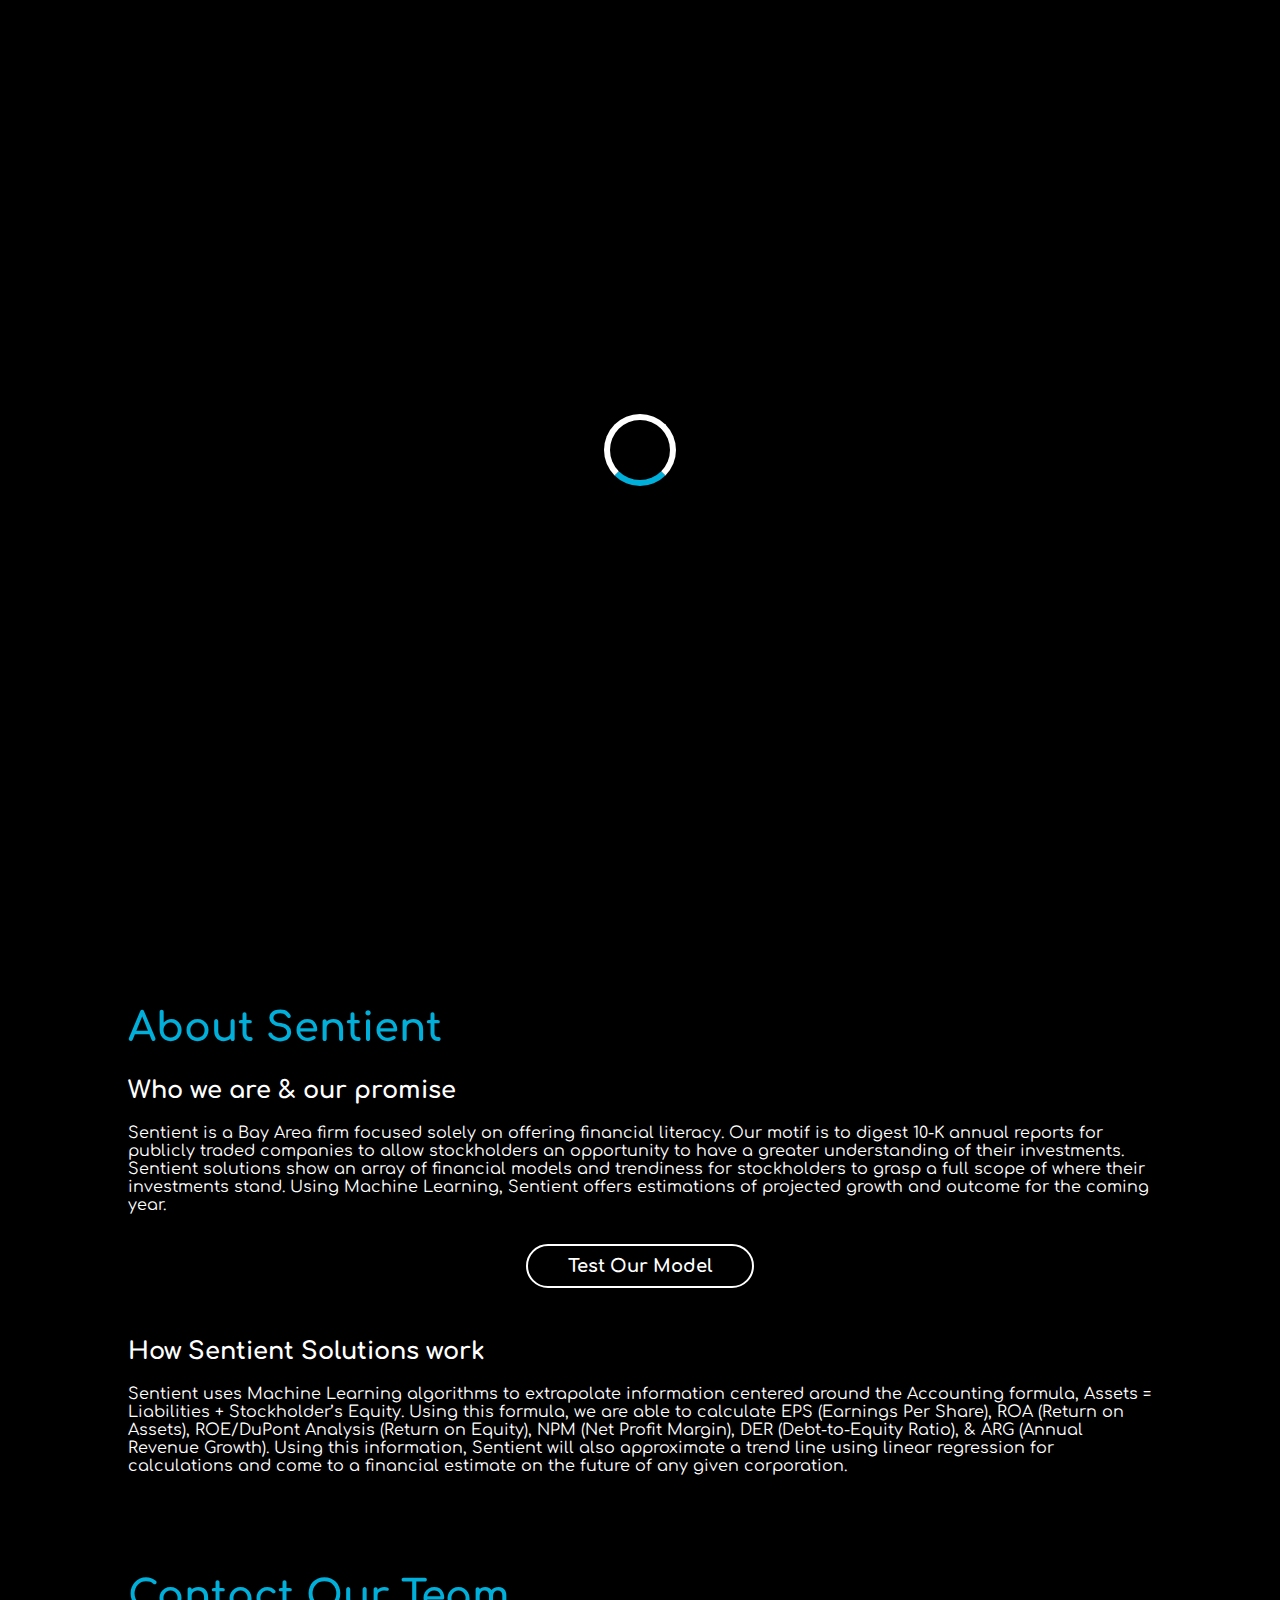
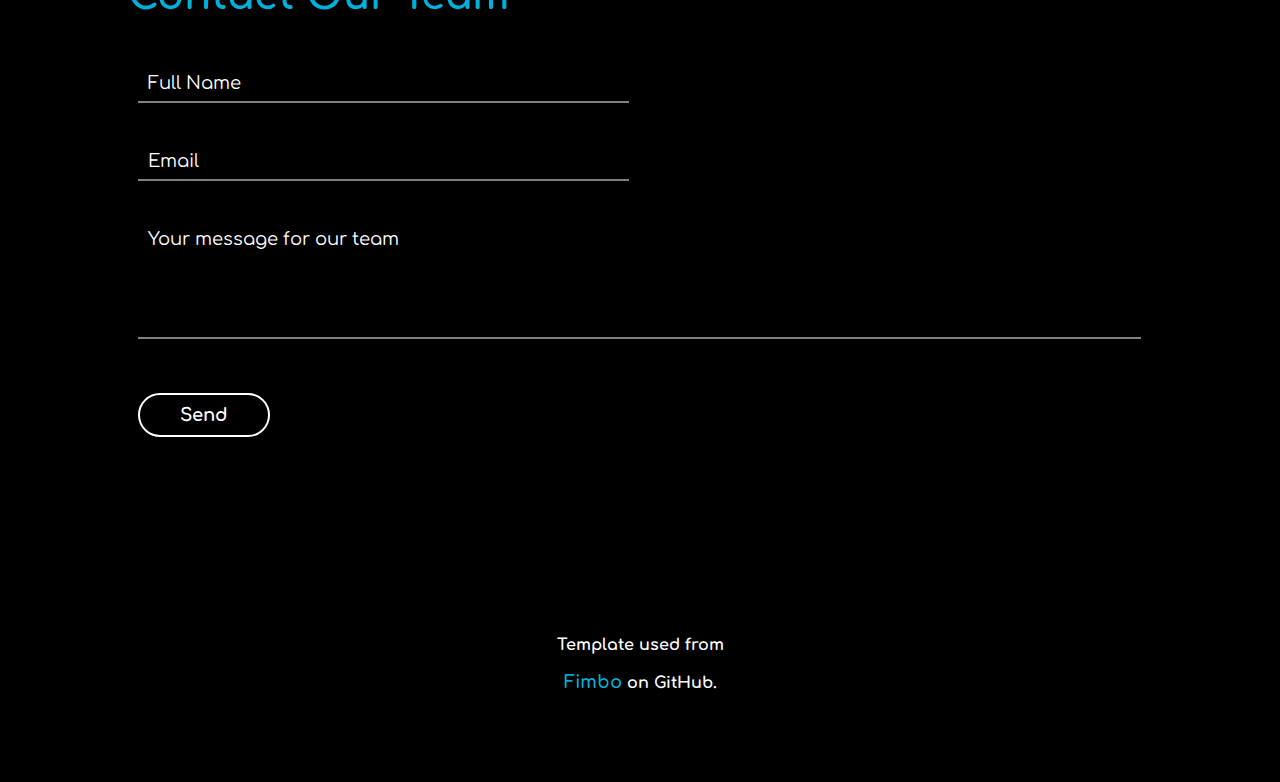
==== templates/index.html @ dc27a4b5 "Yay" ====
<!DOCTYPE html>
<html lang="en">
<head>
    <meta charset="UTF-8">
    <meta name="viewport" content="width=device-width, initial-scale=1.0">
    <meta http-equiv="X-UA-Compatible" content="ie=edge">
    <title>Sentient</title>
    <link rel="stylesheet" href="https://cdnjs.cloudflare.com/ajax/libs/animate.css/3.7.0/animate.min.css">
    <link href="https://fonts.googleapis.com/css?family=Comfortaa:700" rel="stylesheet">
    <script src="https://code.jquery.com/jquery-3.3.1.min.js" integrity="sha256-FgpCb/KJQlLNfOu91ta32o/NMZxltwRo8QtmkMRdAu8=" crossorigin="anonymous"></script>
    <link rel="stylesheet" href="https://use.fontawesome.com/releases/v5.7.1/css/all.css" integrity="sha384-fnmOCqbTlWIlj8LyTjo7mOUStjsKC4pOpQbqyi7RrhN7udi9RwhKkMHpvLbHG9Sr" crossorigin="anonymous">
    <link rel="stylesheet" href="index.css">

</head>
<body>
    <div id="loading">
        <div id="spinner"></div>
    </div>
    <div id="header" class="animated slideInDown" style="animation-delay:1.8s;">
    <div id="title">Sentient</div><br>
    <div id="links">
        <a href="10k.html">10K Report Analysis</a>
        <a href="#work" style="margin:0px 60px;">About Sentient</a>
        <a href="#contact">contact</a>
    </div>
    </div>

    <center>
    <div id="middle">
        <h1>
            <span class="text-1">Financial Literacy for All.</span>
            <span class="text-2">Every Stockholder's Dream.</span>
          </h1>
    </div>
    </center>

    <div id="portfolio">
         
              <div id="work">
                 <h1>About Sentient</h1>

                 <div class="project">
                 <h2>Who we are & our promise</h2>
                 <div>
                    Sentient is a Bay Area firm focused solely on offering financial literacy. Our motif is to digest 10-K annual reports for publicly traded companies to allow stockholders an opportunity to have a greater understanding of their investments. Sentient solutions show an array of financial models and trendiness for stockholders to grasp a full scope of where their investments stand. Using Machine Learning, Sentient offers estimations of projected growth and outcome for the coming year.</div>
                 <center><button class="btn_one" onclick="window.open('10k.html')">Test Our Model</button></center>
                </div>

                <div class="project">
                    <h2>How Sentient Solutions work </h2>
                    <div>Sentient uses Machine Learning algorithms to extrapolate information centered around the Accounting formula, Assets = Liabilities + Stockholder’s Equity. Using this formula, we are able to calculate EPS (Earnings Per Share), ROA (Return on Assets), ROE/DuPont Analysis (Return on Equity), NPM (Net Profit Margin), DER (Debt-to-Equity Ratio), & ARG (Annual Revenue Growth). Using this information, Sentient will also approximate a trend line using linear regression for calculations and come to a financial estimate on the future of any given corporation. </div>
                   </div>

             </div>
         
              <div id="contact">
                 <h1>Contact Our Team</h1> 
                 <form>
                     <input type="text" placeholder="Full Name" required>
                     <input type="email" placeholder="Email" required><br>
                     <textarea placeholder="Your message for our team" required rows="5"></textarea><br>
                     <button class="btn_one">Send</button>
                 </form>   
             </div>
    </div>
    <div id="footer">
        Template used from <br><br> <a href="https://github.com/imfunniee/fimbo.git">Fimbo</a> on GitHub.
    </div>
<script src="index.js" type="text/javascript"></script>
</body>
</html>
---- templates/index.css ----
body,html {
    padding:0px;
    margin:0px;
    font-family: 'Comfortaa', cursive;
    font-weight:bold;
    color:#fff;
    background:rgb(0, 0, 0);
    scroll-behavior: smooth;
}
#loading {
    width: 100vw;
    height: 100vh;
    position: fixed;
    background: #000;
    z-index: 999;
    display: flex;
    justify-content: center;
    flex-direction: column;
    align-items: center;
}
#spinner {
    animation: rotate 0.56s infinite linear;
    width:60px;
    height:60px;
    border:6px solid #fff;
    border-bottom:6px solid #00B0DA;
    border-radius:50%;
    margin:0;
}
@keyframes rotate {
    0% {transform: rotate(0deg);}
    100% {transform: rotate(360deg);}
}
#header {
    width:80%;
    padding:4% 10%;
    text-align:center;
    position:absolute;
    transition:0.6s ease-in-out;
}
#header div {
    display:block;
}
#title {
    font-size:40px;
    background-image: linear-gradient(to left, white 0%, white 100%);
    text-shadow: 5px 5px 5px black;
    -webkit-background-clip:text;
    background-clip:text;
    -webkit-text-fill-color: white;
    background-size:500% 500% !important;
    -webkit-animation: Gradient 20s ease infinite;
    -moz-animation: Gradient 20s ease infinite;
    -o-animation: Gradient 20s ease infinite;
    animation: Gradient 20s ease infinite;
    font-family: 'Comfortaa', cursive;
}
#links {
    margin:40px 0px;
    transition:0.6s ease-in-out;
    color:#fff;
}
#links a {
    margin:0px 30px;
    color:inherit;
    text-decoration:none;
    transition:0.4s ease-in-out;
    padding:5px 8px;
    border-bottom:2px solid transparent;
    text-shadow: 5px 5px 5px black;
}
#links a:hover {
    border-bottom:2px solid #00B0DA;
}
#middle {
    width:100%;
    height:80vh;
    background:linear-gradient(0deg,rgba(0,0,0,1),rgba(0,0,0,0)),url("imgs/sentient.jpg") center center fixed;
    background-size:100% auto;
    background-repeat:no-repeat;
    color:white;
    display:flex;
    justify-content:center;
    flex-direction:column;
    transition:1s ease-in-out;
    padding-top:20vh;
}
#tagline {
    font-size:50px;
    width:60%;
}
#portfolio {
    width:80%;
    padding:2% 10%;
}
#portfolio div h1 {
    font-size:40px;
    background-image: linear-gradient(to left, #00B0DA 0%, #00B0DA 100%);
    -webkit-background-clip:text;
    background-clip:text;
    -webkit-text-fill-color: transparent;
    background-size:500% 500% !important;
    -webkit-animation: Gradient 20s ease infinite;
    -moz-animation: Gradient 20s ease infinite;
    -o-animation: Gradient 20s ease infinite;
    animation: Gradient 20s ease infinite;
    font-family: 'Comfortaa', cursive;
}
#skills {
    margin:4vh 0px !important;
    padding:2vh 0px !important;
}
#work {
    margin:4vh 0px !important;
    padding:2vh 0px !important;
}
#contact {
    margin:4vh 0px !important;
    padding:2vh 0px !important;
}
#contact form {
    width:100%;
}
#contact form input {
    width:46%;
    margin:20px 1%;
    background:transparent;
    border:0px;
    border-bottom:2px solid rgba(255,255,255,0.5);
    padding:8px 10px;
    font-family: 'Comfortaa', cursive;
    font-size:18px;
    transition:0.4s ease-in-out;
    color:#fff;
}
#contact form textarea {
    width:96%;
    margin:20px 1%;
    padding:8px 10px;
    border:0px;
    border-bottom:2px solid rgba(255,255,255,0.5);
    padding:8px 10px;
    font-family: 'Comfortaa', cursive;
    font-size:18px;
    background:transparent;
    resize:none;
    transition:0.4s ease-in-out;
    color:#fff;
}
#contact form input:focus {
    outline:none;
    border-bottom:2px solid rgba(255,255,255,1);
}
#contact form textarea:focus {
    outline:none;
    border-bottom:2px solid rgba(255,255,255,1);
}
::placeholder {
    color:#fff;
}
.btn_one {
    color:white;
    padding:10px 40px;
    border-radius:50px;
    border:2px solid #fff;
    font-size:18px;
    font-family: 'Comfortaa', cursive;
    font-weight:bold;
    background:transparent;
    transition:0.4s ease-in-out;
    margin:30px 10px;
}
.btn_one:hover {
    background:#00B0DA;
    cursor:pointer;
    color:#000;
}
.project div {
    font-weight:normal;
}
.btn_two {
    color:#000;
    padding:10px 40px;
    border-radius:50px;
    border:2px solid #fff;
    font-size:18px;
    font-family: 'Comfortaa', cursive;
    font-weight:bold;
    background:#fff;
    transition:0.4s ease-in-out;
    margin:30px 10px;
}
.btn_two:hover {
    background:transparent;
    cursor:pointer;
    color:#fff;
}
#details {
    margin:6vh 0px;
}
.btn_social {
    font-size:18px;
    color:#fff;
    margin:40px 20px;
    padding:15px 18px;
    border-radius:50%;
    background:#000;
    transition:0.4s ease-in-out;
}
.btn_social:hover {
    color:#000;
    background:#fff;
    cursor:pointer;
}
@media (max-width: 900px){
    #header {
        width:94%;
        padding:15% 3%;
    }
    #title {
        font-size:30px;
    }
    #links {
        margin:30px 0px;
    }
    #links a {
        margin:0px;
    }
    #middle {
        width:100%;
        border-radius:0px;
        height:80vh;
        background-size:cover;
    }
    #tagline {
        width:90%;
        font-size:30px;
    }
    .btn_one {
        font-size:14px;
        padding:8px 20px;
    }
    .btn_two {
        font-size:14px;
        padding:8px 20px;
    }
    #contact form input {
        width:92%;
    }
    #contact form textarea {
        width:92%;
    }
    .btn_social {
        font-size:14px;
        margin:10px;
        padding:10px 11px;
    }
}
#footer {
    width:100%;
    padding:10vh 0px;
    text-align:center;
    font-weight:bold;
}
#footer a {
    font-size:18px;
    background-image: linear-gradient(to left, #00B0DA 0%, #00B0DA 100%);
    -webkit-background-clip:text;
    background-clip:text;
    -webkit-text-fill-color: transparent;
    background-size:500% 500% !important;
    -webkit-animation: Gradient 20s ease infinite;
    -moz-animation: Gradient 20s ease infinite;
    -o-animation: Gradient 20s ease infinite;
    animation: Gradient 20s ease infinite;
    font-family: 'Comfortaa', cursive;
    text-decoration:none;
}
button:focus {
    outline:none;
}
::-webkit-scrollbar {
    width:5px;
    height:5px;
}
::-webkit-scrollbar-track {
    background: #f1f1f1; 
}
::-webkit-scrollbar-thumb {
    background: #000; 
}
::-webkit-scrollbar-thumb:hover {
    background: #555; 
}
@-webkit-keyframes Gradient {
0% {background-position: 0% 50%}
50% {background-position: 100% 50%}
100% {background-position: 0% 50%}
}
@-moz-keyframes Gradient {
0% {background-position: 0% 50%}
50% {background-position: 100% 50%}
100% {background-position: 0% 50%}
}
@keyframes Gradient {
0% {background-position: 0% 50%}
50% {background-position: 100% 50%}
100% {background-position: 0% 50%}
}
.text-1 {
    animation: text1;
  }
  .text-2 {
    animation: text2;
  }
  .text-1,
  .text-2 {
    overflow: hidden;
    white-space: nowrap;
    display: inline-block;
    position: relative;
    animation-duration: 10s;
    animation-timing-function: steps(25, end);
    animation-iteration-count: infinite;
  }
  .text-1::after,
  .text-2::after {
    content: "|";
    position: absolute;
    right: 0;
    animation: caret infinite;
    animation-duration: 1s;
    animation-timing-function: steps(1, end);
  }
  @keyframes text2 {
    0%,
    50%,
    100% {
      width: 0;
    }
    60%,
    90% {
      width: 21.2em;
    }
  }
  @keyframes text1 {
    0%,
    50%,
    100% {
      width: 0;
    }
    10%,
    40% {
      width: 17em;
    }
  }
  @keyframes caret {
    0%,
    100% {
      opacity: 0;
    }
    50% {
      opacity: 1;
    }
  }
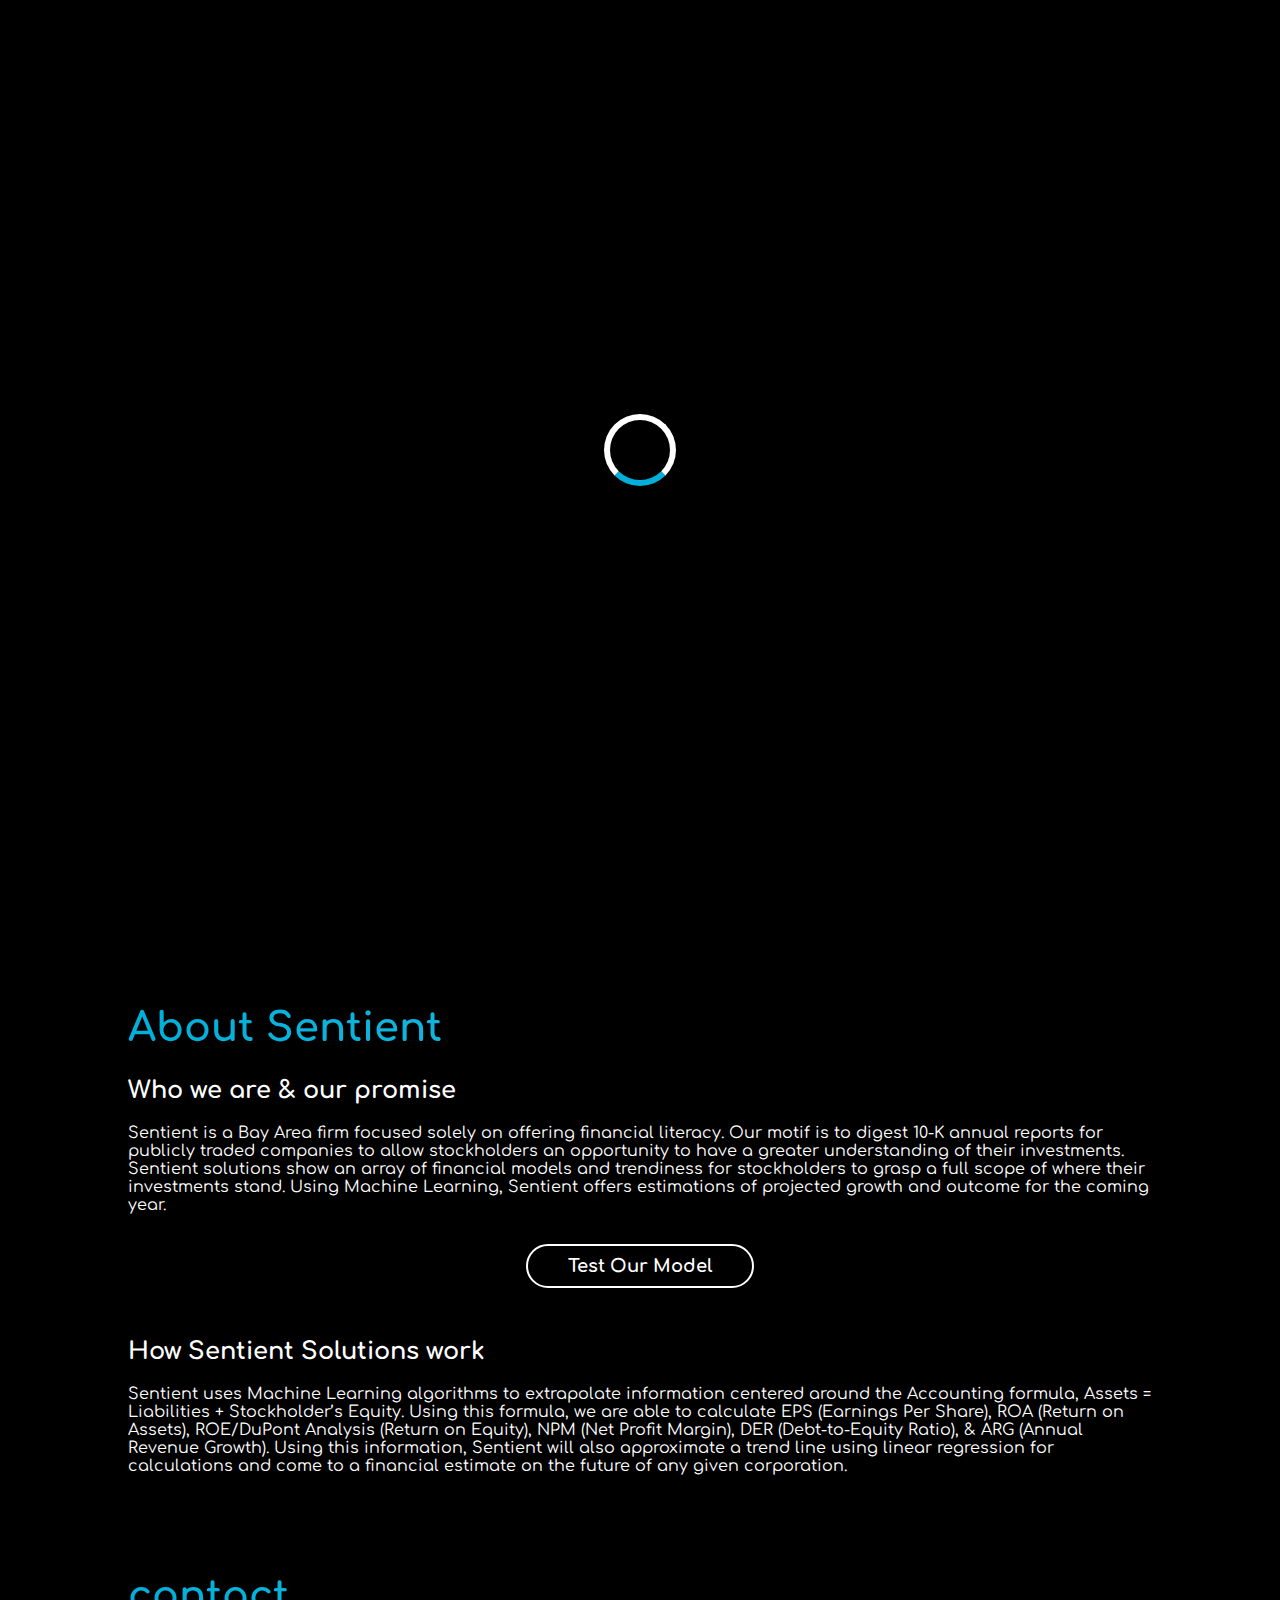
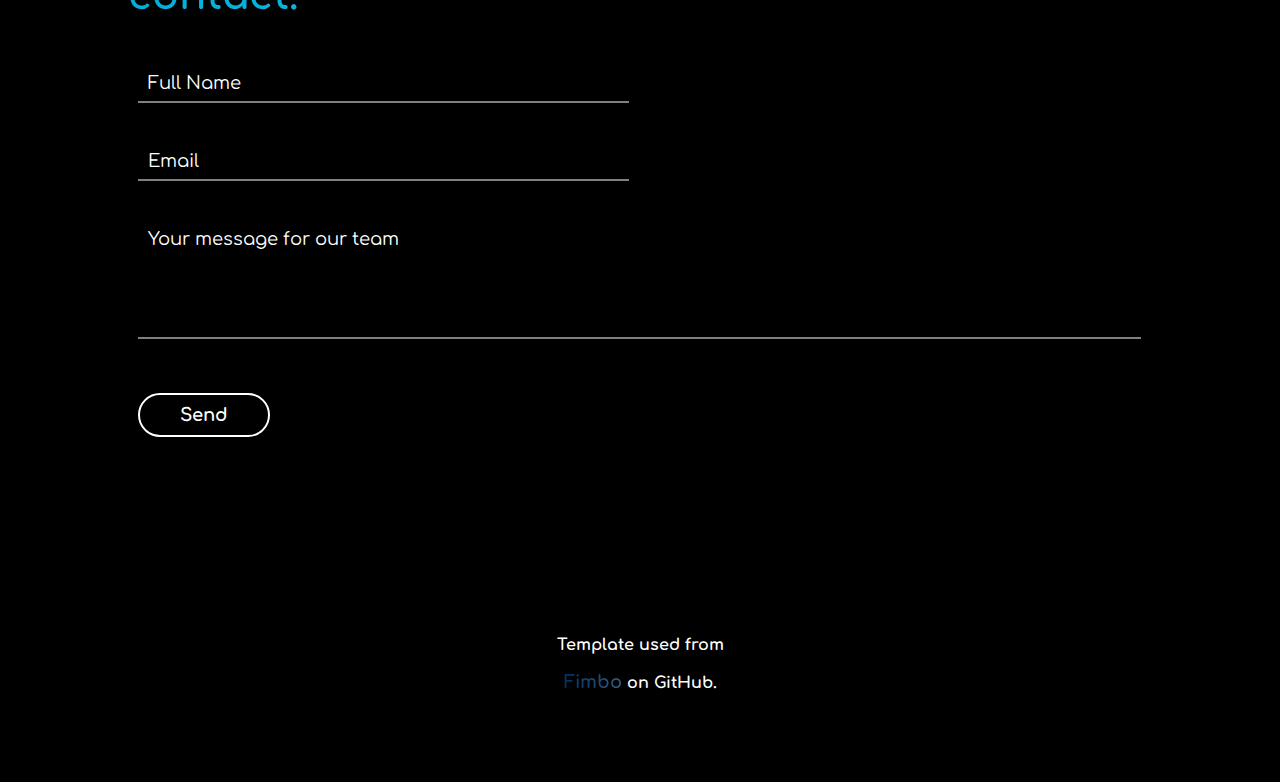
==== commit 084bddb6: "modify 10k files" ====
--- a/templates/index.html
+++ b/templates/index.html
@@ -54,7 +54,7 @@
              </div>
          
               <div id="contact">
-                 <h1>Contact Our Team</h1> 
+                 <h1>contact.</h1> 
                  <form>
                      <input type="text" placeholder="Full Name" required>
                      <input type="email" placeholder="Email" required><br>
--- a/templates/index.css
+++ b/templates/index.css
@@ -95,7 +95,7 @@
 }
 #portfolio div h1 {
     font-size:40px;
-    background-image: linear-gradient(to left, #00B0DA 0%, #00B0DA 100%);
+    background-image: linear-gradient(to left, white 0%, #00B0DA 100%);
     -webkit-background-clip:text;
     background-clip:text;
     -webkit-text-fill-color: transparent;
@@ -171,7 +171,7 @@
     margin:30px 10px;
 }
 .btn_one:hover {
-    background:#00B0DA;
+    background:white;
     cursor:pointer;
     color:#000;
 }
@@ -264,7 +264,7 @@
 }
 #footer a {
     font-size:18px;
-    background-image: linear-gradient(to left, #00B0DA 0%, #00B0DA 100%);
+    background-image: linear-gradient(to left, white 0%, #003262 100%);
     -webkit-background-clip:text;
     background-clip:text;
     -webkit-text-fill-color: transparent;
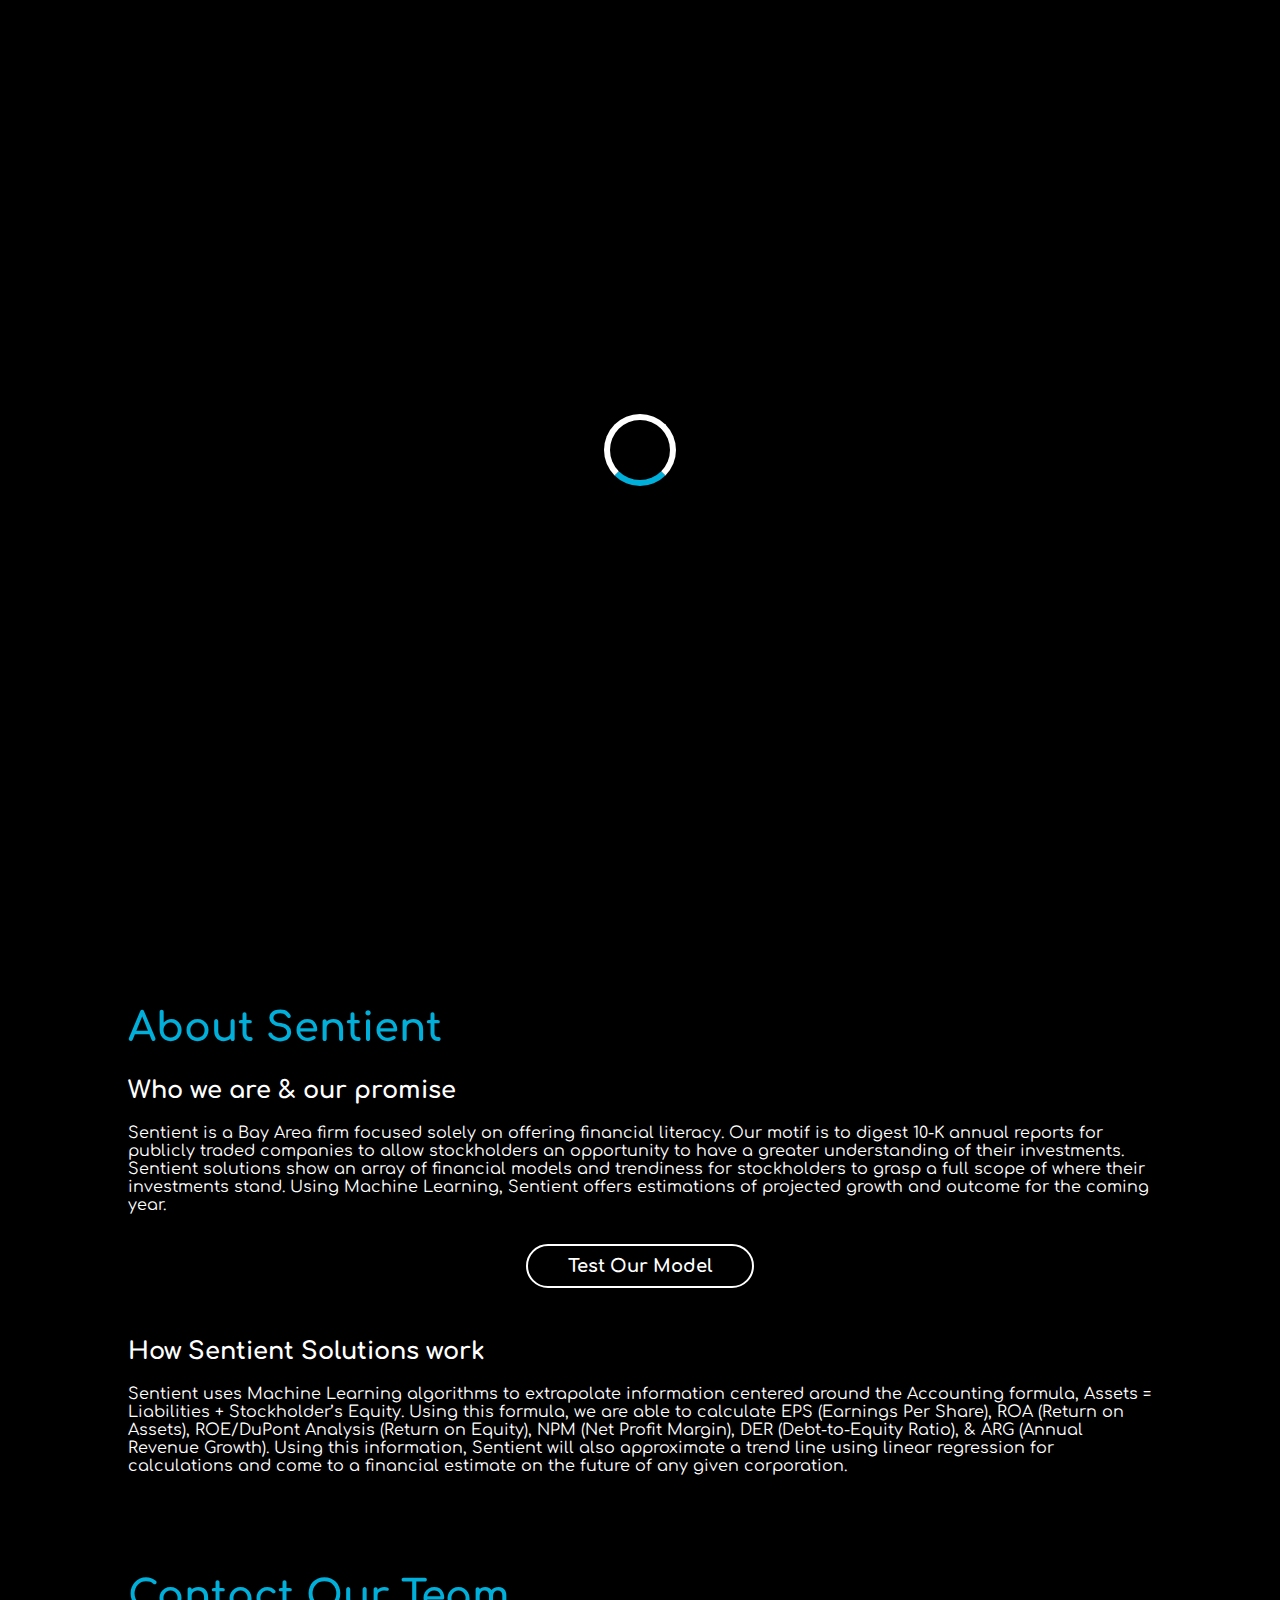
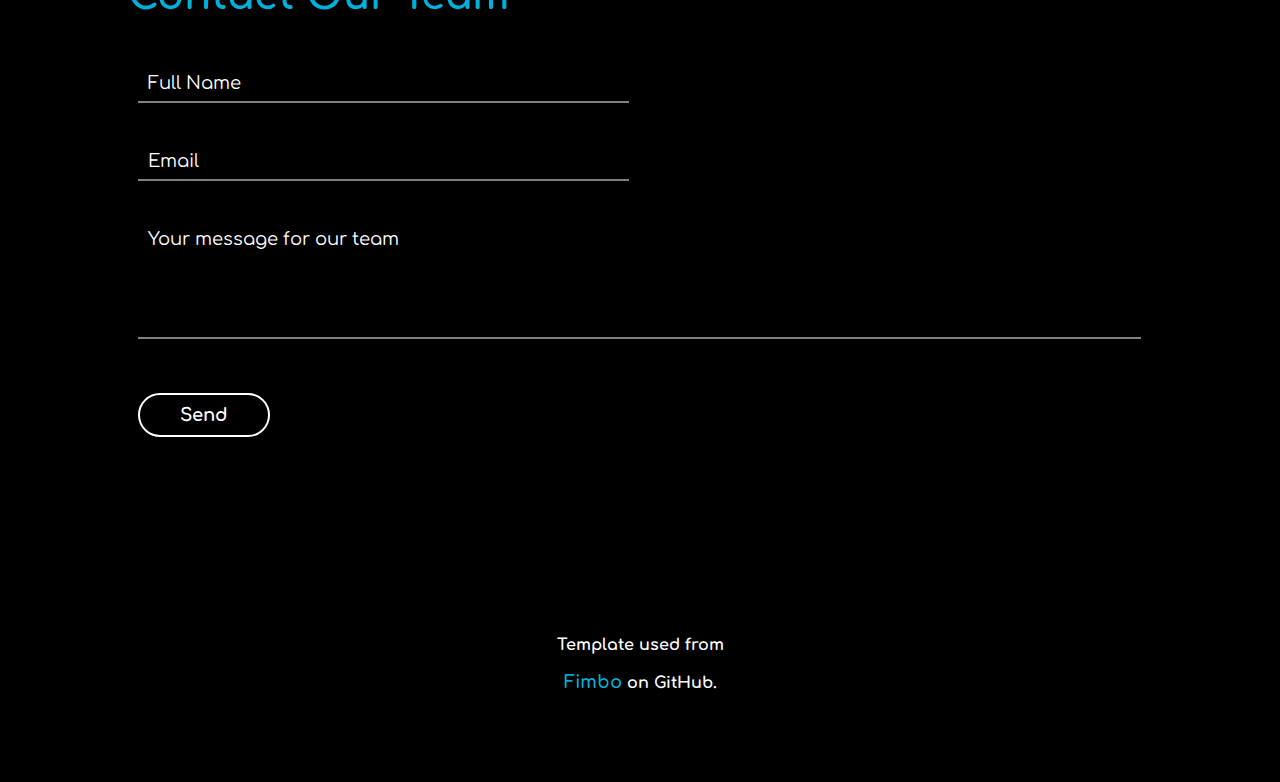
==== commit 85b37719: "Merge remote-tracking branch 'refs/remotes/origin/master'" ====
--- a/templates/index.html
+++ b/templates/index.html
@@ -54,7 +54,7 @@
              </div>
          
               <div id="contact">
-                 <h1>contact.</h1> 
+                 <h1>Contact Our Team</h1> 
                  <form>
                      <input type="text" placeholder="Full Name" required>
                      <input type="email" placeholder="Email" required><br>
--- a/templates/index.css
+++ b/templates/index.css
@@ -95,7 +95,7 @@
 }
 #portfolio div h1 {
     font-size:40px;
-    background-image: linear-gradient(to left, white 0%, #00B0DA 100%);
+    background-image: linear-gradient(to left, #00B0DA 0%, #00B0DA 100%);
     -webkit-background-clip:text;
     background-clip:text;
     -webkit-text-fill-color: transparent;
@@ -171,7 +171,7 @@
     margin:30px 10px;
 }
 .btn_one:hover {
-    background:white;
+    background:#00B0DA;
     cursor:pointer;
     color:#000;
 }
@@ -264,7 +264,7 @@
 }
 #footer a {
     font-size:18px;
-    background-image: linear-gradient(to left, white 0%, #003262 100%);
+    background-image: linear-gradient(to left, #00B0DA 0%, #00B0DA 100%);
     -webkit-background-clip:text;
     background-clip:text;
     -webkit-text-fill-color: transparent;
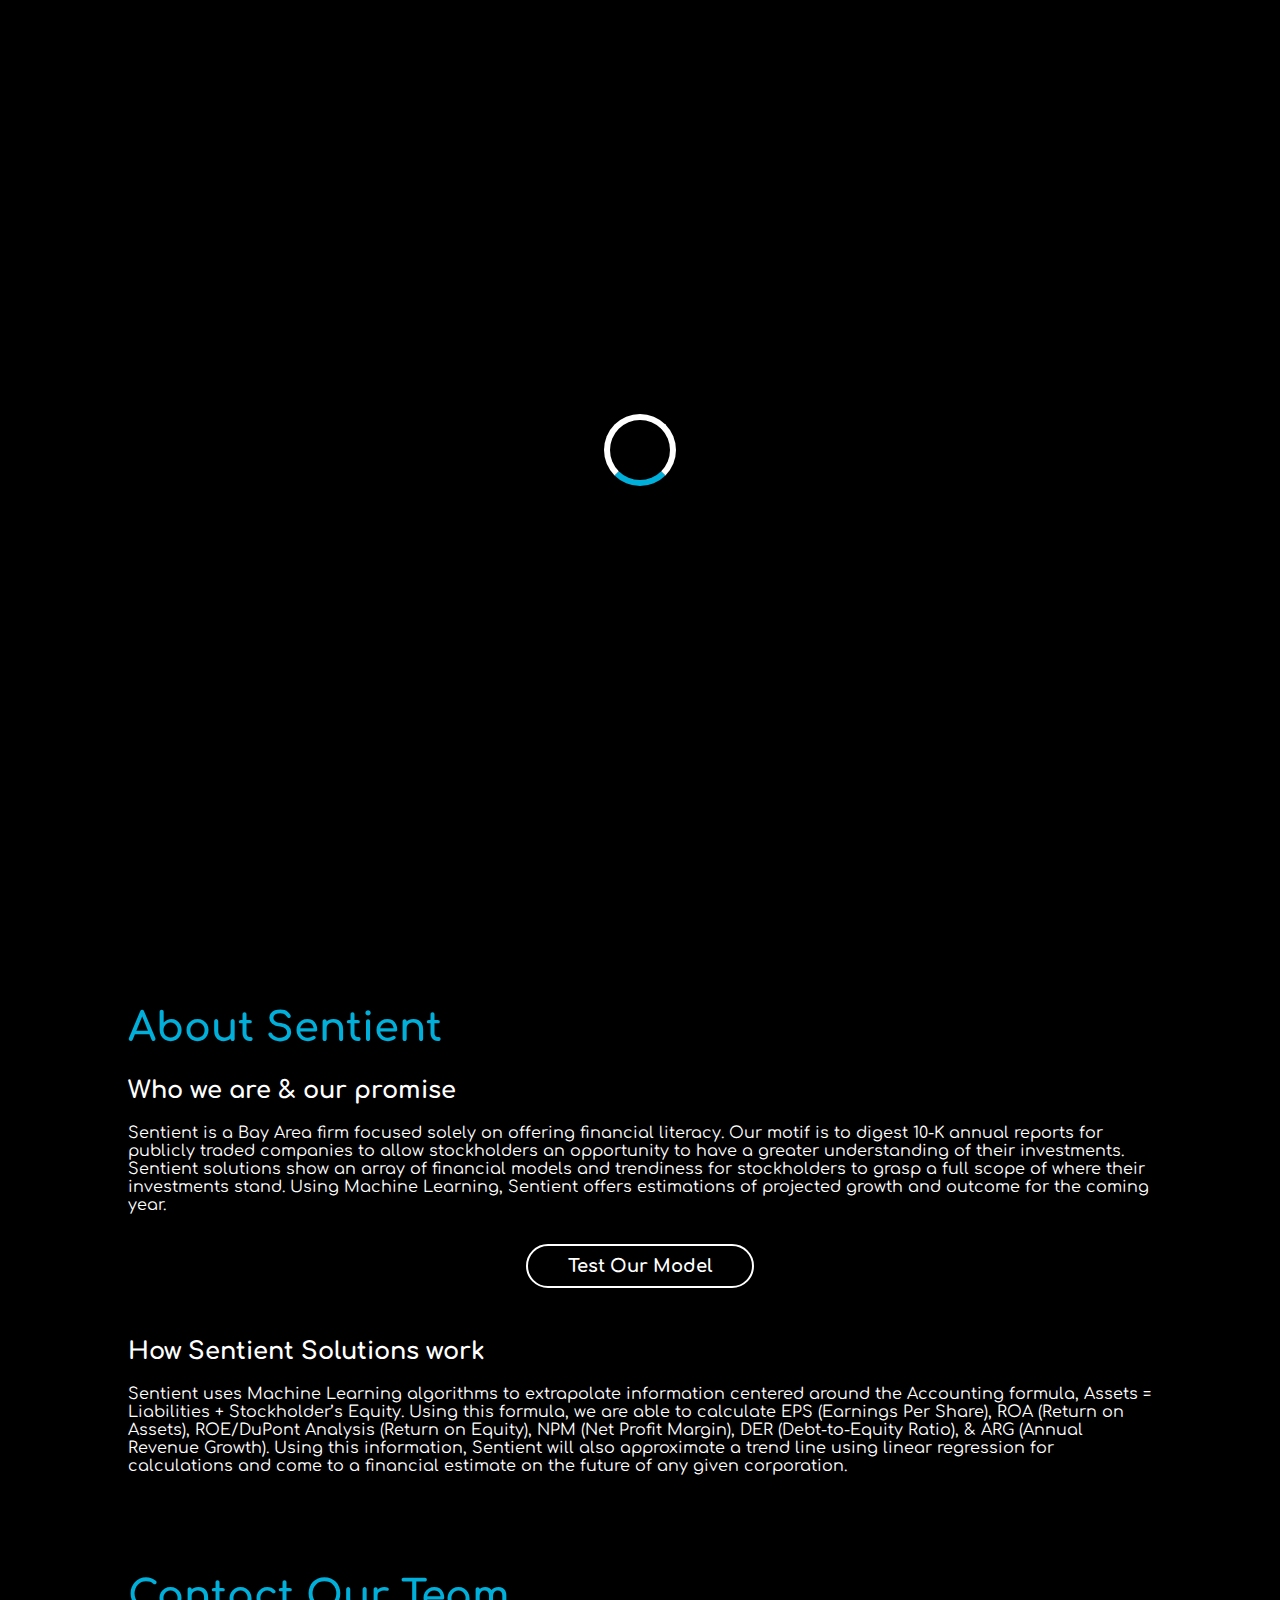
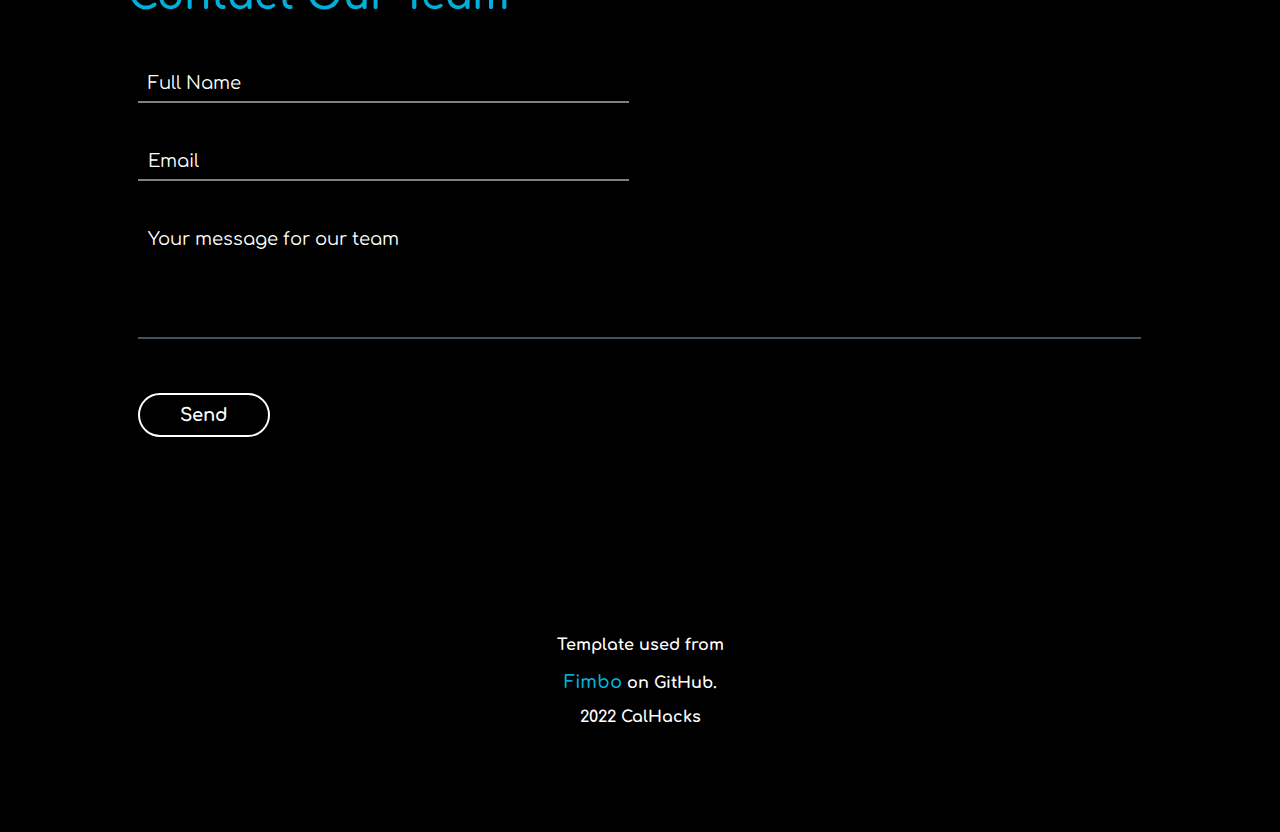
==== commit 72fd9023: "Index" ====
--- a/templates/index.html
+++ b/templates/index.html
@@ -10,7 +10,7 @@
     <script src="https://code.jquery.com/jquery-3.3.1.min.js" integrity="sha256-FgpCb/KJQlLNfOu91ta32o/NMZxltwRo8QtmkMRdAu8=" crossorigin="anonymous"></script>
     <link rel="stylesheet" href="https://use.fontawesome.com/releases/v5.7.1/css/all.css" integrity="sha384-fnmOCqbTlWIlj8LyTjo7mOUStjsKC4pOpQbqyi7RrhN7udi9RwhKkMHpvLbHG9Sr" crossorigin="anonymous">
     <link rel="stylesheet" href="index.css">
-
+    <link rel="icon" href="imgs/sentientlogo.png">
 </head>
 <body>
     <div id="loading">
@@ -65,6 +65,8 @@
     </div>
     <div id="footer">
         Template used from <br><br> <a href="https://github.com/imfunniee/fimbo.git">Fimbo</a> on GitHub.
+        <br>
+        <p>2022 CalHacks</p>
     </div>
 <script src="index.js" type="text/javascript"></script>
 </body>
--- a/templates/index.css
+++ b/templates/index.css
@@ -138,7 +138,7 @@
     margin:20px 1%;
     padding:8px 10px;
     border:0px;
-    border-bottom:2px solid rgba(255,255,255,0.5);
+    border-bottom:2px solid #46535E;
     padding:8px 10px;
     font-family: 'Comfortaa', cursive;
     font-size:18px;
@@ -290,7 +290,7 @@
     background: #000; 
 }
 ::-webkit-scrollbar-thumb:hover {
-    background: #555; 
+    background: #46535E; 
 }
 @-webkit-keyframes Gradient {
 0% {background-position: 0% 50%}
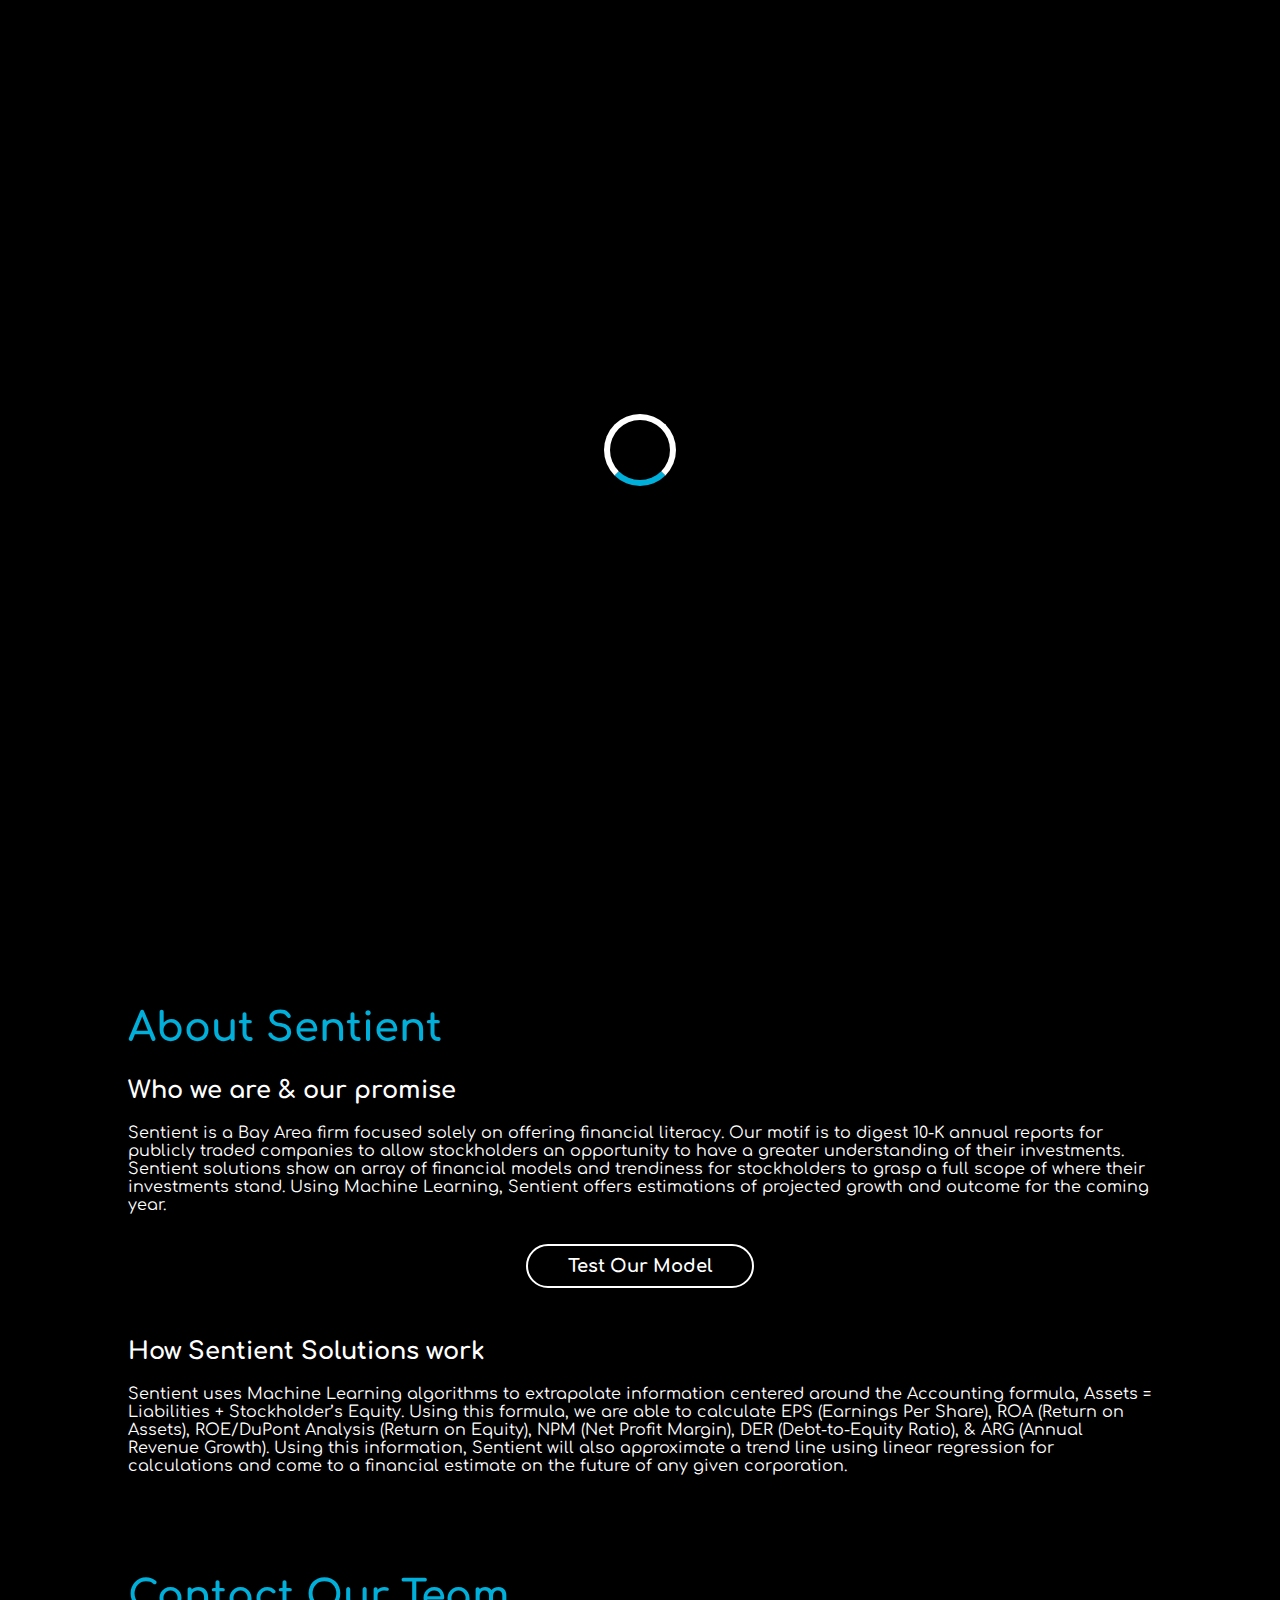
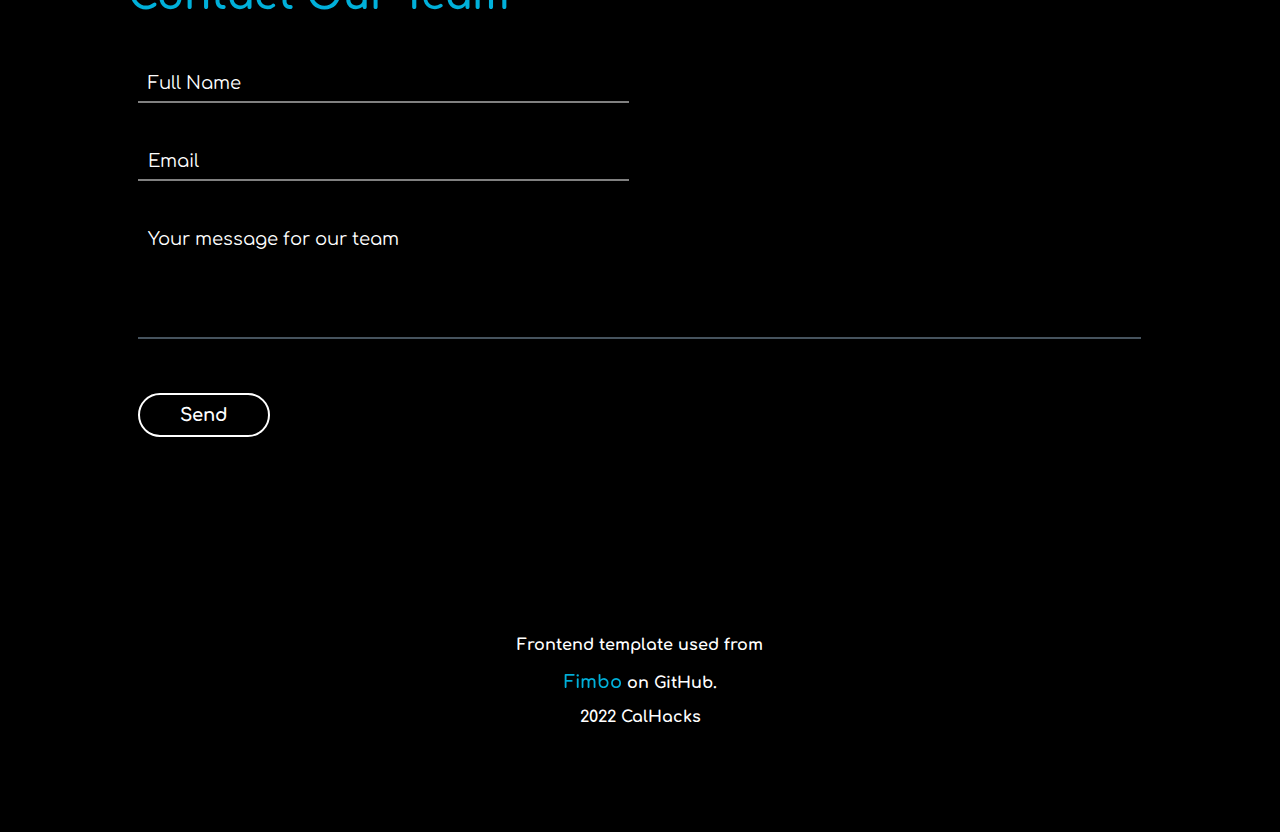
==== commit 8e907a28: "cleaning" ====
--- a/templates/index.html
+++ b/templates/index.html
@@ -1,73 +1,115 @@
 <!DOCTYPE html>
 <html lang="en">
-<head>
-    <meta charset="UTF-8">
-    <meta name="viewport" content="width=device-width, initial-scale=1.0">
-    <meta http-equiv="X-UA-Compatible" content="ie=edge">
+  <head>
+    <meta charset="UTF-8" />
+    <meta name="viewport" content="width=device-width, initial-scale=1.0" />
+    <meta http-equiv="X-UA-Compatible" content="ie=edge" />
     <title>Sentient</title>
-    <link rel="stylesheet" href="https://cdnjs.cloudflare.com/ajax/libs/animate.css/3.7.0/animate.min.css">
-    <link href="https://fonts.googleapis.com/css?family=Comfortaa:700" rel="stylesheet">
-    <script src="https://code.jquery.com/jquery-3.3.1.min.js" integrity="sha256-FgpCb/KJQlLNfOu91ta32o/NMZxltwRo8QtmkMRdAu8=" crossorigin="anonymous"></script>
-    <link rel="stylesheet" href="https://use.fontawesome.com/releases/v5.7.1/css/all.css" integrity="sha384-fnmOCqbTlWIlj8LyTjo7mOUStjsKC4pOpQbqyi7RrhN7udi9RwhKkMHpvLbHG9Sr" crossorigin="anonymous">
-    <link rel="stylesheet" href="index.css">
-    <link rel="icon" href="imgs/sentientlogo.png">
-</head>
-<body>
+    <link
+      rel="stylesheet"
+      href="https://cdnjs.cloudflare.com/ajax/libs/animate.css/3.7.0/animate.min.css"
+    />
+    <link
+      href="https://fonts.googleapis.com/css?family=Comfortaa:700"
+      rel="stylesheet"
+    />
+    <script
+      src="https://code.jquery.com/jquery-3.3.1.min.js"
+      integrity="sha256-FgpCb/KJQlLNfOu91ta32o/NMZxltwRo8QtmkMRdAu8="
+      crossorigin="anonymous"
+    ></script>
+    <link
+      rel="stylesheet"
+      href="https://use.fontawesome.com/releases/v5.7.1/css/all.css"
+      integrity="sha384-fnmOCqbTlWIlj8LyTjo7mOUStjsKC4pOpQbqyi7RrhN7udi9RwhKkMHpvLbHG9Sr"
+      crossorigin="anonymous"
+    />
+    <link rel="stylesheet" href="index.css" />
+    <link rel="icon" href="imgs/sentientlogo.png" />
+  </head>
+  <body>
     <div id="loading">
-        <div id="spinner"></div>
+      <div id="spinner"></div>
     </div>
-    <div id="header" class="animated slideInDown" style="animation-delay:1.8s;">
-    <div id="title">Sentient</div><br>
-    <div id="links">
+    <div id="header" class="animated slideInDown" style="animation-delay: 1.8s">
+      <div id="title">Sentient</div>
+      <br />
+      <div id="links">
         <a href="10k.html">10K Report Analysis</a>
-        <a href="#work" style="margin:0px 60px;">About Sentient</a>
+        <a href="#work" style="margin: 0px 60px">About Sentient</a>
         <a href="#contact">contact</a>
-    </div>
+      </div>
     </div>
 
     <center>
-    <div id="middle">
+      <div id="middle">
         <h1>
-            <span class="text-1">Financial Literacy for All.</span>
-            <span class="text-2">Every Stockholder's Dream.</span>
-          </h1>
-    </div>
+          <span class="text-1">Financial Literacy for All.</span>
+          <span class="text-2">Every Stockholder's Dream.</span>
+        </h1>
+      </div>
     </center>
 
     <div id="portfolio">
-         
-              <div id="work">
-                 <h1>About Sentient</h1>
+      <div id="work">
+        <h1>About Sentient</h1>
 
-                 <div class="project">
-                 <h2>Who we are & our promise</h2>
-                 <div>
-                    Sentient is a Bay Area firm focused solely on offering financial literacy. Our motif is to digest 10-K annual reports for publicly traded companies to allow stockholders an opportunity to have a greater understanding of their investments. Sentient solutions show an array of financial models and trendiness for stockholders to grasp a full scope of where their investments stand. Using Machine Learning, Sentient offers estimations of projected growth and outcome for the coming year.</div>
-                 <center><button class="btn_one" onclick="window.open('10k.html')">Test Our Model</button></center>
-                </div>
+        <div class="project">
+          <h2>Who we are & our promise</h2>
+          <div>
+            Sentient is a Bay Area firm focused solely on offering financial
+            literacy. Our motif is to digest 10-K annual reports for publicly
+            traded companies to allow stockholders an opportunity to have a
+            greater understanding of their investments. Sentient solutions show
+            an array of financial models and trendiness for stockholders to
+            grasp a full scope of where their investments stand. Using Machine
+            Learning, Sentient offers estimations of projected growth and
+            outcome for the coming year.
+          </div>
+          <center>
+            <button class="btn_one" onclick="window.open('10k.html')">
+              Test Our Model
+            </button>
+          </center>
+        </div>
 
-                <div class="project">
-                    <h2>How Sentient Solutions work </h2>
-                    <div>Sentient uses Machine Learning algorithms to extrapolate information centered around the Accounting formula, Assets = Liabilities + Stockholder’s Equity. Using this formula, we are able to calculate EPS (Earnings Per Share), ROA (Return on Assets), ROE/DuPont Analysis (Return on Equity), NPM (Net Profit Margin), DER (Debt-to-Equity Ratio), & ARG (Annual Revenue Growth). Using this information, Sentient will also approximate a trend line using linear regression for calculations and come to a financial estimate on the future of any given corporation. </div>
-                   </div>
+        <div class="project">
+          <h2>How Sentient Solutions work</h2>
+          <div>
+            Sentient uses Machine Learning algorithms to extrapolate information
+            centered around the Accounting formula, Assets = Liabilities +
+            Stockholder’s Equity. Using this formula, we are able to calculate
+            EPS (Earnings Per Share), ROA (Return on Assets), ROE/DuPont
+            Analysis (Return on Equity), NPM (Net Profit Margin), DER
+            (Debt-to-Equity Ratio), & ARG (Annual Revenue Growth). Using this
+            information, Sentient will also approximate a trend line using
+            linear regression for calculations and come to a financial estimate
+            on the future of any given corporation.
+          </div>
+        </div>
+      </div>
 
-             </div>
-         
-              <div id="contact">
-                 <h1>Contact Our Team</h1> 
-                 <form>
-                     <input type="text" placeholder="Full Name" required>
-                     <input type="email" placeholder="Email" required><br>
-                     <textarea placeholder="Your message for our team" required rows="5"></textarea><br>
-                     <button class="btn_one">Send</button>
-                 </form>   
-             </div>
+      <div id="contact">
+        <h1>Contact Our Team</h1>
+        <form>
+          <input type="text" placeholder="Full Name" required />
+          <input type="email" placeholder="Email" required /><br />
+          <textarea
+            placeholder="Your message for our team"
+            required
+            rows="5"
+          ></textarea
+          ><br />
+          <button class="btn_one">Send</button>
+        </form>
+      </div>
     </div>
     <div id="footer">
-        Template used from <br><br> <a href="https://github.com/imfunniee/fimbo.git">Fimbo</a> on GitHub.
-        <br>
-        <p>2022 CalHacks</p>
+      Frontend template used from <br /><br />
+      <a href="https://github.com/imfunniee/fimbo.git">Fimbo</a> on GitHub.
+      <br />
+      <p>2022 CalHacks</p>
     </div>
-<script src="index.js" type="text/javascript"></script>
-</body>
-</html>+    <script src="index.js" type="text/javascript"></script>
+  </body>
+</html>
--- a/templates/index.css
+++ b/templates/index.css
@@ -1,365 +1,357 @@
-body,html {
-    padding:0px;
-    margin:0px;
-    font-family: 'Comfortaa', cursive;
-    font-weight:bold;
-    color:#fff;
-    background:rgb(0, 0, 0);
-    scroll-behavior: smooth;
+body,
+html {
+  padding: 0px;
+  margin: 0px;
+  font-family: "Comfortaa", cursive;
+  font-weight: bold;
+  color: #fff;
+  background: rgb(0, 0, 0);
+  scroll-behavior: smooth;
 }
 #loading {
-    width: 100vw;
-    height: 100vh;
-    position: fixed;
-    background: #000;
-    z-index: 999;
-    display: flex;
-    justify-content: center;
-    flex-direction: column;
-    align-items: center;
+  width: 100vw;
+  height: 100vh;
+  position: fixed;
+  background: #000;
+  z-index: 999;
+  display: flex;
+  justify-content: center;
+  flex-direction: column;
+  align-items: center;
 }
 #spinner {
-    animation: rotate 0.56s infinite linear;
-    width:60px;
-    height:60px;
-    border:6px solid #fff;
-    border-bottom:6px solid #00B0DA;
-    border-radius:50%;
-    margin:0;
+  animation: rotate 0.56s infinite linear;
+  width: 60px;
+  height: 60px;
+  border: 6px solid #fff;
+  border-bottom: 6px solid #00b0da;
+  border-radius: 50%;
+  margin: 0;
 }
 @keyframes rotate {
-    0% {transform: rotate(0deg);}
-    100% {transform: rotate(360deg);}
+  0% {
+    transform: rotate(0deg);
+  }
+  100% {
+    transform: rotate(360deg);
+  }
 }
 #header {
-    width:80%;
-    padding:4% 10%;
-    text-align:center;
-    position:absolute;
-    transition:0.6s ease-in-out;
+  width: 80%;
+  padding: 4% 10%;
+  text-align: center;
+  position: absolute;
+  transition: 0.6s ease-in-out;
 }
 #header div {
-    display:block;
+  display: block;
 }
 #title {
-    font-size:40px;
-    background-image: linear-gradient(to left, white 0%, white 100%);
-    text-shadow: 5px 5px 5px black;
-    -webkit-background-clip:text;
-    background-clip:text;
-    -webkit-text-fill-color: white;
-    background-size:500% 500% !important;
-    -webkit-animation: Gradient 20s ease infinite;
-    -moz-animation: Gradient 20s ease infinite;
-    -o-animation: Gradient 20s ease infinite;
-    animation: Gradient 20s ease infinite;
-    font-family: 'Comfortaa', cursive;
+  font-size: 40px;
+  background-image: linear-gradient(to left, white 0%, white 100%);
+  text-shadow: 5px 5px 5px black;
+  -webkit-background-clip: text;
+  background-clip: text;
+  -webkit-text-fill-color: white;
+  background-size: 500% 500% !important;
+  -webkit-animation: Gradient 20s ease infinite;
+  -moz-animation: Gradient 20s ease infinite;
+  -o-animation: Gradient 20s ease infinite;
+  animation: Gradient 20s ease infinite;
+  font-family: "Comfortaa", cursive;
 }
 #links {
-    margin:40px 0px;
-    transition:0.6s ease-in-out;
-    color:#fff;
+  margin: 40px 0px;
+  transition: 0.6s ease-in-out;
+  color: #fff;
 }
 #links a {
-    margin:0px 30px;
-    color:inherit;
-    text-decoration:none;
-    transition:0.4s ease-in-out;
-    padding:5px 8px;
-    border-bottom:2px solid transparent;
-    text-shadow: 5px 5px 5px black;
+  margin: 0px 30px;
+  color: inherit;
+  text-decoration: none;
+  transition: 0.4s ease-in-out;
+  padding: 5px 8px;
+  border-bottom: 2px solid transparent;
+  text-shadow: 5px 5px 5px black;
 }
 #links a:hover {
-    border-bottom:2px solid #00B0DA;
+  border-bottom: 2px solid #00b0da;
 }
 #middle {
-    width:100%;
-    height:80vh;
-    background:linear-gradient(0deg,rgba(0,0,0,1),rgba(0,0,0,0)),url("imgs/sentient.jpg") center center fixed;
-    background-size:100% auto;
-    background-repeat:no-repeat;
-    color:white;
-    display:flex;
-    justify-content:center;
-    flex-direction:column;
-    transition:1s ease-in-out;
-    padding-top:20vh;
+  width: 100%;
+  height: 80vh;
+  background: linear-gradient(0deg, rgba(0, 0, 0, 1), rgba(0, 0, 0, 0)),
+    url("imgs/sentient.jpg") center center fixed;
+  background-size: 100% auto;
+  background-repeat: no-repeat;
+  color: white;
+  display: flex;
+  justify-content: center;
+  flex-direction: column;
+  transition: 1s ease-in-out;
+  padding-top: 20vh;
 }
 #tagline {
-    font-size:50px;
-    width:60%;
+  font-size: 50px;
+  width: 60%;
 }
 #portfolio {
-    width:80%;
-    padding:2% 10%;
+  width: 80%;
+  padding: 2% 10%;
 }
 #portfolio div h1 {
-    font-size:40px;
-    background-image: linear-gradient(to left, #00B0DA 0%, #00B0DA 100%);
-    -webkit-background-clip:text;
-    background-clip:text;
-    -webkit-text-fill-color: transparent;
-    background-size:500% 500% !important;
-    -webkit-animation: Gradient 20s ease infinite;
-    -moz-animation: Gradient 20s ease infinite;
-    -o-animation: Gradient 20s ease infinite;
-    animation: Gradient 20s ease infinite;
-    font-family: 'Comfortaa', cursive;
+  font-size: 40px;
+  background-image: linear-gradient(to left, #00b0da 0%, #00b0da 100%);
+  -webkit-background-clip: text;
+  background-clip: text;
+  -webkit-text-fill-color: transparent;
+  background-size: 500% 500% !important;
+  -webkit-animation: Gradient 20s ease infinite;
+  -moz-animation: Gradient 20s ease infinite;
+  -o-animation: Gradient 20s ease infinite;
+  animation: Gradient 20s ease infinite;
+  font-family: "Comfortaa", cursive;
 }
 #skills {
-    margin:4vh 0px !important;
-    padding:2vh 0px !important;
+  margin: 4vh 0px !important;
+  padding: 2vh 0px !important;
 }
 #work {
-    margin:4vh 0px !important;
-    padding:2vh 0px !important;
+  margin: 4vh 0px !important;
+  padding: 2vh 0px !important;
 }
 #contact {
-    margin:4vh 0px !important;
-    padding:2vh 0px !important;
+  margin: 4vh 0px !important;
+  padding: 2vh 0px !important;
 }
 #contact form {
-    width:100%;
+  width: 100%;
 }
 #contact form input {
-    width:46%;
-    margin:20px 1%;
-    background:transparent;
-    border:0px;
-    border-bottom:2px solid rgba(255,255,255,0.5);
-    padding:8px 10px;
-    font-family: 'Comfortaa', cursive;
-    font-size:18px;
-    transition:0.4s ease-in-out;
-    color:#fff;
+  width: 46%;
+  margin: 20px 1%;
+  background: transparent;
+  border: 0px;
+  border-bottom: 2px solid rgba(255, 255, 255, 0.5);
+  padding: 8px 10px;
+  font-family: "Comfortaa", cursive;
+  font-size: 18px;
+  transition: 0.4s ease-in-out;
+  color: #fff;
 }
 #contact form textarea {
-    width:96%;
-    margin:20px 1%;
-    padding:8px 10px;
-    border:0px;
-    border-bottom:2px solid #46535E;
-    padding:8px 10px;
-    font-family: 'Comfortaa', cursive;
-    font-size:18px;
-    background:transparent;
-    resize:none;
-    transition:0.4s ease-in-out;
-    color:#fff;
+  width: 96%;
+  margin: 20px 1%;
+  padding: 8px 10px;
+  border: 0px;
+  border-bottom: 2px solid #46535e;
+  padding: 8px 10px;
+  font-family: "Comfortaa", cursive;
+  font-size: 18px;
+  background: transparent;
+  resize: none;
+  transition: 0.4s ease-in-out;
+  color: #fff;
 }
 #contact form input:focus {
-    outline:none;
-    border-bottom:2px solid rgba(255,255,255,1);
+  outline: none;
+  border-bottom: 2px solid rgba(255, 255, 255, 1);
 }
 #contact form textarea:focus {
-    outline:none;
-    border-bottom:2px solid rgba(255,255,255,1);
+  outline: none;
+  border-bottom: 2px solid rgba(255, 255, 255, 1);
 }
 ::placeholder {
-    color:#fff;
+  color: #fff;
 }
 .btn_one {
-    color:white;
-    padding:10px 40px;
-    border-radius:50px;
-    border:2px solid #fff;
-    font-size:18px;
-    font-family: 'Comfortaa', cursive;
-    font-weight:bold;
-    background:transparent;
-    transition:0.4s ease-in-out;
-    margin:30px 10px;
+  color: white;
+  padding: 10px 40px;
+  border-radius: 50px;
+  border: 2px solid #fff;
+  font-size: 18px;
+  font-family: "Comfortaa";
+  font-weight: bold;
+  background: transparent;
+  transition: 0.4s ease-in-out;
+  margin: 30px 10px;
 }
 .btn_one:hover {
-    background:#00B0DA;
-    cursor:pointer;
-    color:#000;
+  background: #00b0da;
+  cursor: pointer;
+  color: #000;
 }
 .project div {
-    font-weight:normal;
-}
-.btn_two {
-    color:#000;
-    padding:10px 40px;
-    border-radius:50px;
-    border:2px solid #fff;
-    font-size:18px;
-    font-family: 'Comfortaa', cursive;
-    font-weight:bold;
-    background:#fff;
-    transition:0.4s ease-in-out;
-    margin:30px 10px;
-}
-.btn_two:hover {
-    background:transparent;
-    cursor:pointer;
-    color:#fff;
-}
+  font-weight: normal;
+}
+
 #details {
-    margin:6vh 0px;
-}
-.btn_social {
-    font-size:18px;
-    color:#fff;
-    margin:40px 20px;
-    padding:15px 18px;
-    border-radius:50%;
-    background:#000;
-    transition:0.4s ease-in-out;
-}
-.btn_social:hover {
-    color:#000;
-    background:#fff;
-    cursor:pointer;
-}
-@media (max-width: 900px){
-    #header {
-        width:94%;
-        padding:15% 3%;
-    }
-    #title {
-        font-size:30px;
-    }
-    #links {
-        margin:30px 0px;
-    }
-    #links a {
-        margin:0px;
-    }
-    #middle {
-        width:100%;
-        border-radius:0px;
-        height:80vh;
-        background-size:cover;
-    }
-    #tagline {
-        width:90%;
-        font-size:30px;
-    }
-    .btn_one {
-        font-size:14px;
-        padding:8px 20px;
-    }
-    .btn_two {
-        font-size:14px;
-        padding:8px 20px;
-    }
-    #contact form input {
-        width:92%;
-    }
-    #contact form textarea {
-        width:92%;
-    }
-    .btn_social {
-        font-size:14px;
-        margin:10px;
-        padding:10px 11px;
-    }
+  margin: 6vh 0px;
+}
+
+@media (max-width: 900px) {
+  #header {
+    width: 94%;
+    padding: 15% 3%;
+  }
+  #title {
+    font-size: 30px;
+  }
+  #links {
+    margin: 30px 0px;
+  }
+  #links a {
+    margin: 0px;
+  }
+  #middle {
+    width: 100%;
+    border-radius: 0px;
+    height: 80vh;
+    background-size: cover;
+  }
+  #tagline {
+    width: 90%;
+    font-size: 30px;
+  }
+  .btn_one {
+    font-size: 14px;
+    padding: 8px 20px;
+  }
+
+  #contact form input {
+    width: 92%;
+  }
+  #contact form textarea {
+    width: 92%;
+  }
+  .btn_social {
+    font-size: 14px;
+    margin: 10px;
+    padding: 10px 11px;
+  }
 }
 #footer {
-    width:100%;
-    padding:10vh 0px;
-    text-align:center;
-    font-weight:bold;
+  width: 100%;
+  padding: 10vh 0px;
+  text-align: center;
+  font-weight: bold;
 }
 #footer a {
-    font-size:18px;
-    background-image: linear-gradient(to left, #00B0DA 0%, #00B0DA 100%);
-    -webkit-background-clip:text;
-    background-clip:text;
-    -webkit-text-fill-color: transparent;
-    background-size:500% 500% !important;
-    -webkit-animation: Gradient 20s ease infinite;
-    -moz-animation: Gradient 20s ease infinite;
-    -o-animation: Gradient 20s ease infinite;
-    animation: Gradient 20s ease infinite;
-    font-family: 'Comfortaa', cursive;
-    text-decoration:none;
+  font-size: 18px;
+  background-image: linear-gradient(to left, #00b0da 0%, #00b0da 100%);
+  -webkit-background-clip: text;
+  background-clip: text;
+  -webkit-text-fill-color: transparent;
+  background-size: 500% 500% !important;
+  -webkit-animation: Gradient 20s ease infinite;
+  -moz-animation: Gradient 20s ease infinite;
+  -o-animation: Gradient 20s ease infinite;
+  animation: Gradient 20s ease infinite;
+  font-family: "Comfortaa", cursive;
+  text-decoration: none;
 }
 button:focus {
-    outline:none;
+  outline: none;
 }
 ::-webkit-scrollbar {
-    width:5px;
-    height:5px;
+  width: 5px;
+  height: 5px;
 }
 ::-webkit-scrollbar-track {
-    background: #f1f1f1; 
+  background: #f1f1f1;
 }
 ::-webkit-scrollbar-thumb {
-    background: #000; 
+  background: #00b0da;
 }
 ::-webkit-scrollbar-thumb:hover {
-    background: #46535E; 
+  background: #46535e;
 }
 @-webkit-keyframes Gradient {
-0% {background-position: 0% 50%}
-50% {background-position: 100% 50%}
-100% {background-position: 0% 50%}
+  0% {
+    background-position: 0% 50%;
+  }
+  50% {
+    background-position: 100% 50%;
+  }
+  100% {
+    background-position: 0% 50%;
+  }
 }
 @-moz-keyframes Gradient {
-0% {background-position: 0% 50%}
-50% {background-position: 100% 50%}
-100% {background-position: 0% 50%}
+  0% {
+    background-position: 0% 50%;
+  }
+  50% {
+    background-position: 100% 50%;
+  }
+  100% {
+    background-position: 0% 50%;
+  }
 }
 @keyframes Gradient {
-0% {background-position: 0% 50%}
-50% {background-position: 100% 50%}
-100% {background-position: 0% 50%}
+  0% {
+    background-position: 0% 50%;
+  }
+  50% {
+    background-position: 100% 50%;
+  }
+  100% {
+    background-position: 0% 50%;
+  }
 }
 .text-1 {
-    animation: text1;
-  }
-  .text-2 {
-    animation: text2;
-  }
-  .text-1,
-  .text-2 {
-    overflow: hidden;
-    white-space: nowrap;
-    display: inline-block;
-    position: relative;
-    animation-duration: 10s;
-    animation-timing-function: steps(25, end);
-    animation-iteration-count: infinite;
-  }
-  .text-1::after,
-  .text-2::after {
-    content: "|";
-    position: absolute;
-    right: 0;
-    animation: caret infinite;
-    animation-duration: 1s;
-    animation-timing-function: steps(1, end);
-  }
-  @keyframes text2 {
-    0%,
-    50%,
-    100% {
-      width: 0;
-    }
-    60%,
-    90% {
-      width: 21.2em;
-    }
-  }
-  @keyframes text1 {
-    0%,
-    50%,
-    100% {
-      width: 0;
-    }
-    10%,
-    40% {
-      width: 17em;
-    }
-  }
-  @keyframes caret {
-    0%,
-    100% {
-      opacity: 0;
-    }
-    50% {
-      opacity: 1;
-    }
-  }+  animation: text1;
+}
+.text-2 {
+  animation: text2;
+}
+.text-1,
+.text-2 {
+  overflow: hidden;
+  white-space: nowrap;
+  display: inline-block;
+  position: relative;
+  animation-duration: 10s;
+  animation-timing-function: steps(25, end);
+  animation-iteration-count: infinite;
+}
+.text-1::after,
+.text-2::after {
+  content: "|";
+  position: absolute;
+  right: 0;
+  animation: caret infinite;
+  animation-duration: 1s;
+  animation-timing-function: steps(1, end);
+}
+@keyframes text2 {
+  0%,
+  50%,
+  100% {
+    width: 0;
+  }
+  60%,
+  90% {
+    width: 21.2em;
+  }
+}
+@keyframes text1 {
+  0%,
+  50%,
+  100% {
+    width: 0;
+  }
+  10%,
+  40% {
+    width: 17em;
+  }
+}
+@keyframes caret {
+  0%,
+  100% {
+    opacity: 0;
+  }
+  50% {
+    opacity: 1;
+  }
+}
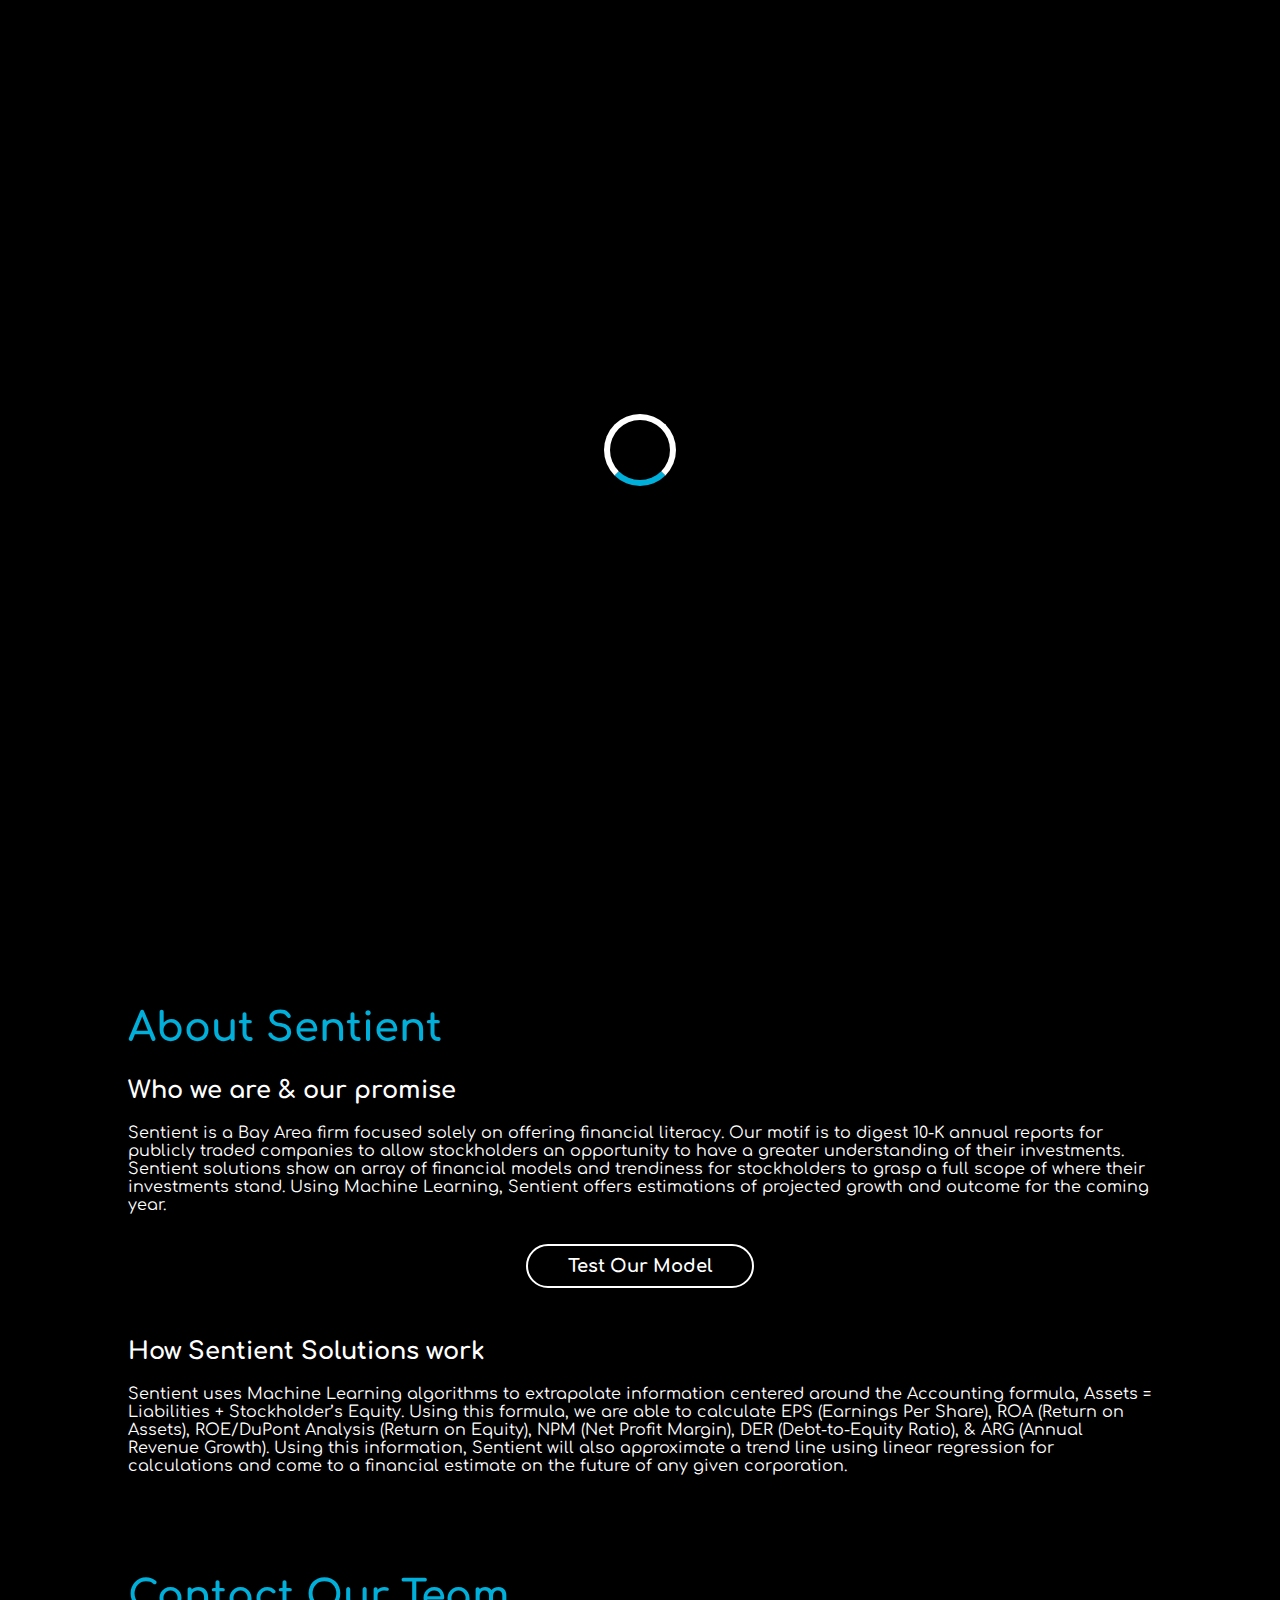
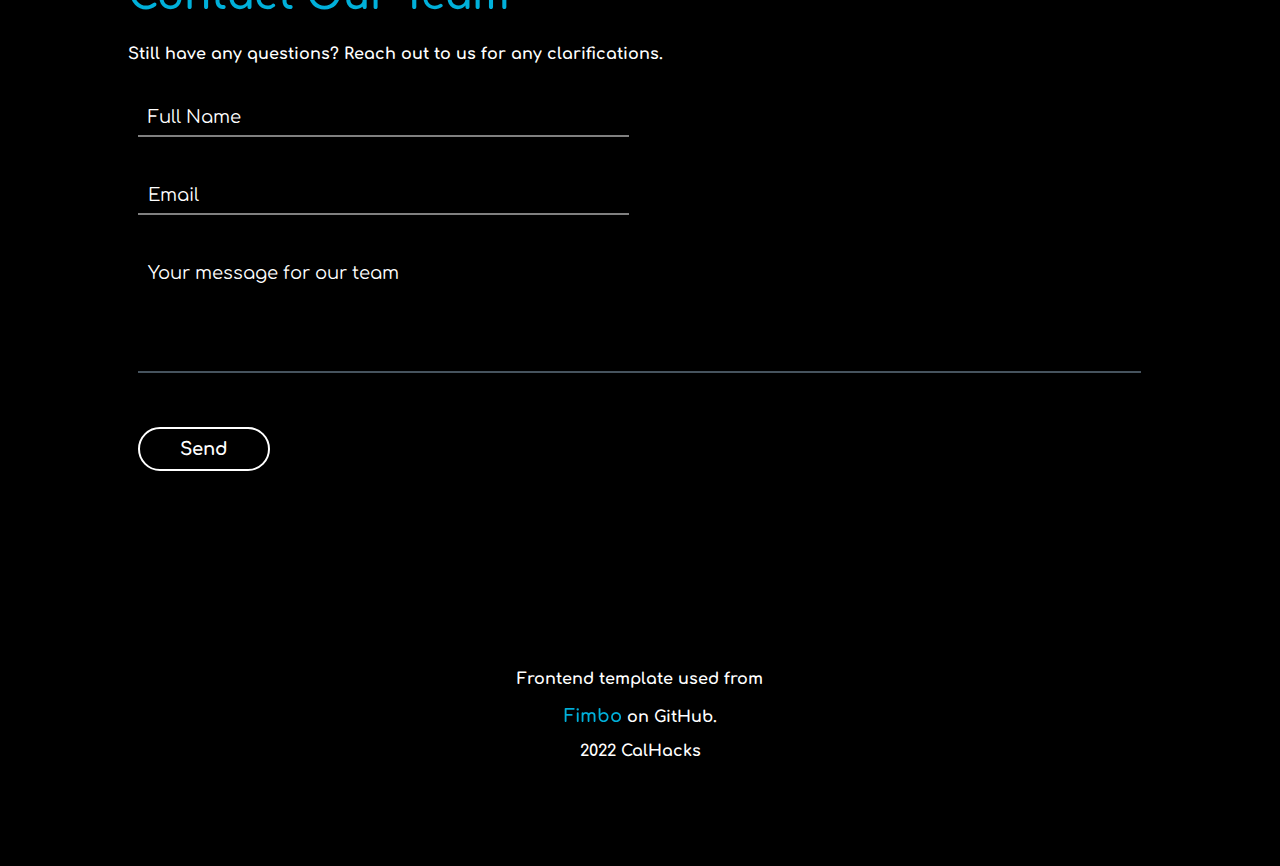
==== commit 7d27d81e: "edits to CSS" ====
--- a/templates/index.html
+++ b/templates/index.html
@@ -5,6 +5,7 @@
     <meta name="viewport" content="width=device-width, initial-scale=1.0" />
     <meta http-equiv="X-UA-Compatible" content="ie=edge" />
     <title>Sentient</title>
+    <!--Using Google's API font-family-->
     <link
       rel="stylesheet"
       href="https://cdnjs.cloudflare.com/ajax/libs/animate.css/3.7.0/animate.min.css"
@@ -91,6 +92,7 @@
 
       <div id="contact">
         <h1>Contact Our Team</h1>
+        <p>Still have any questions? Reach out to us for any clarifications.</p>
         <form>
           <input type="text" placeholder="Full Name" required />
           <input type="email" placeholder="Email" required /><br />
--- a/templates/index.css
+++ b/templates/index.css
@@ -318,7 +318,7 @@
 .text-1::after,
 .text-2::after {
   content: "|";
-  position: absolute;
+  position: left;
   right: 0;
   animation: caret infinite;
   animation-duration: 1s;
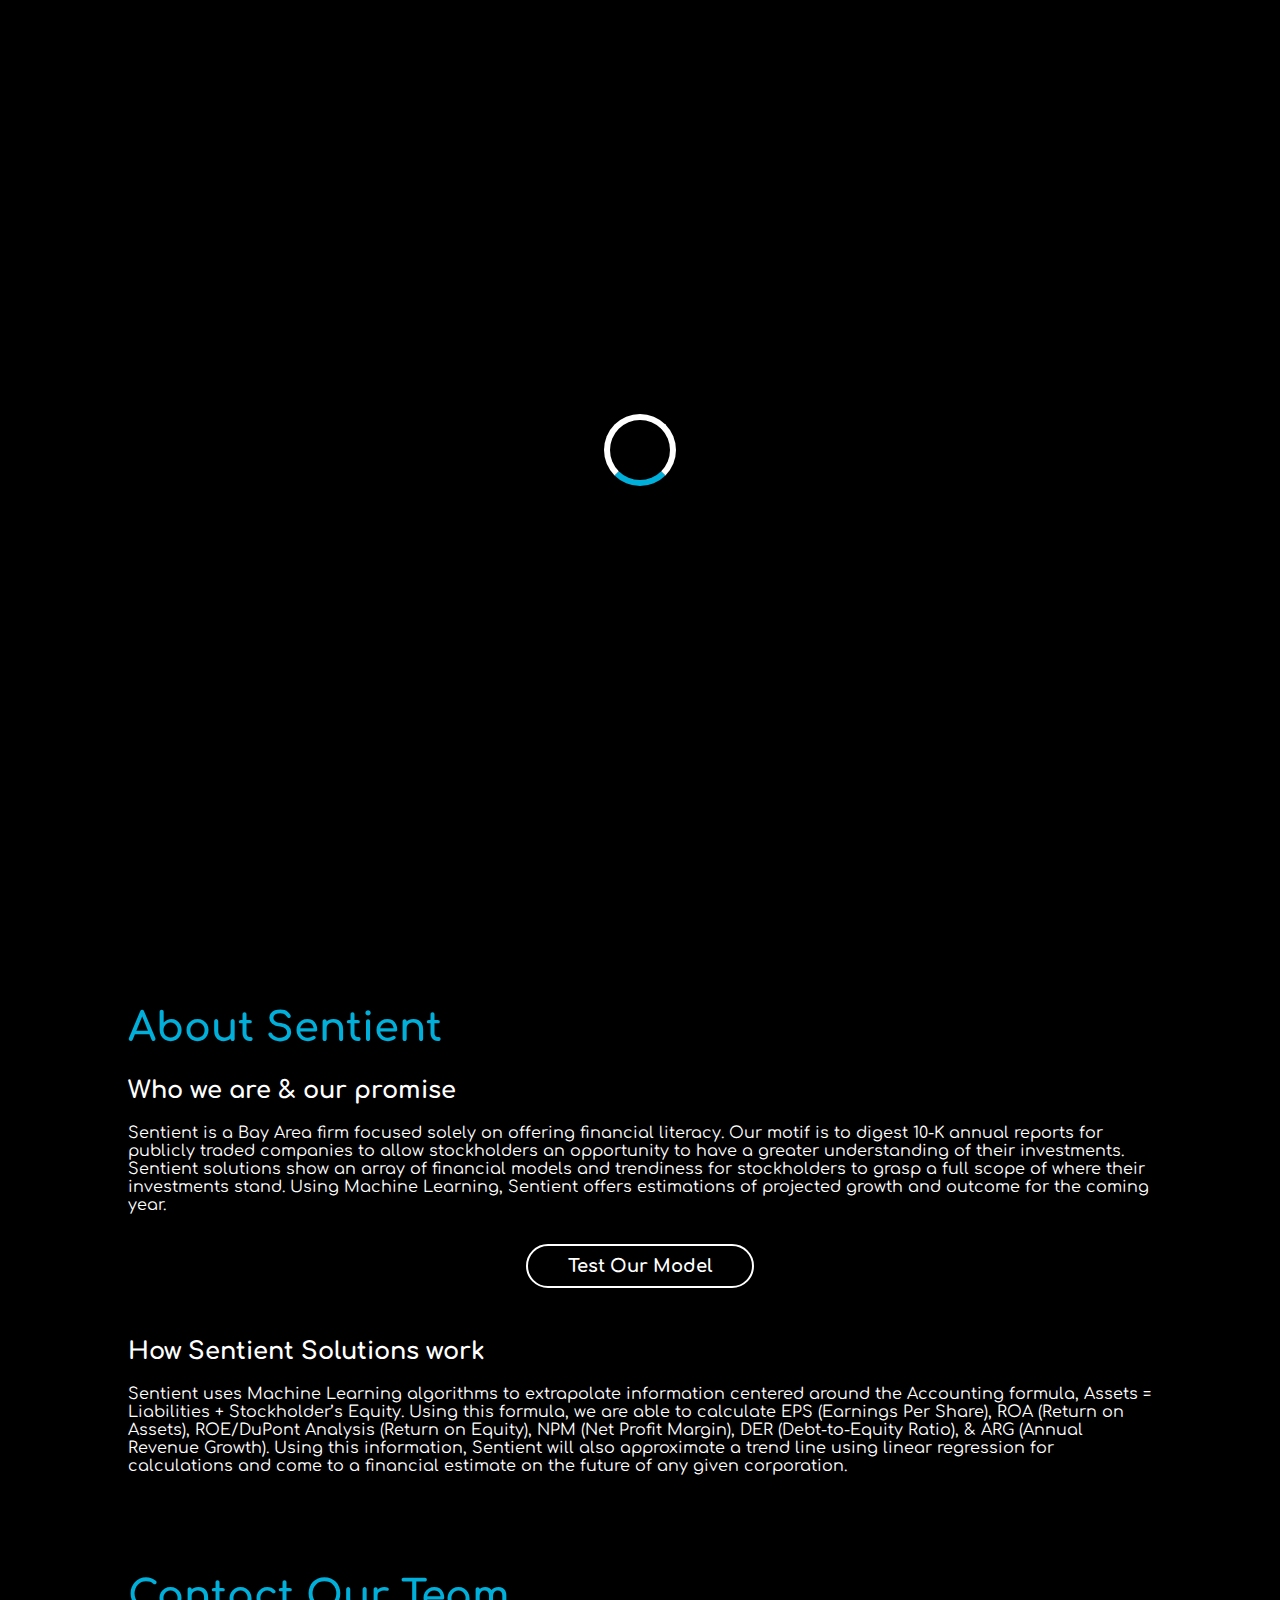
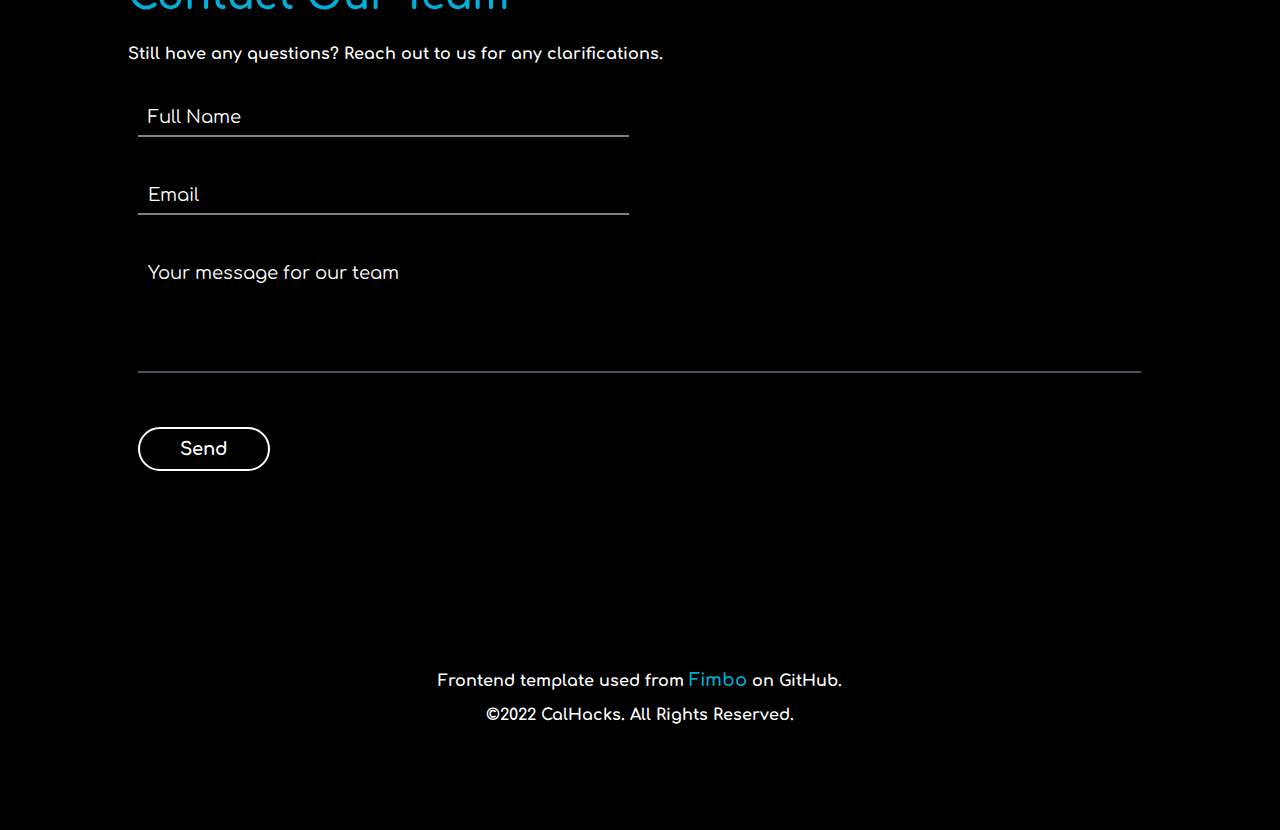
==== commit f17dd8fa: "Edits to code" ====
--- a/templates/index.html
+++ b/templates/index.html
@@ -107,10 +107,10 @@
       </div>
     </div>
     <div id="footer">
-      Frontend template used from <br /><br />
+      Frontend template used from 
       <a href="https://github.com/imfunniee/fimbo.git">Fimbo</a> on GitHub.
       <br />
-      <p>2022 CalHacks</p>
+      <p>©2022 CalHacks. All Rights Reserved.</p>
     </div>
     <script src="index.js" type="text/javascript"></script>
   </body>
